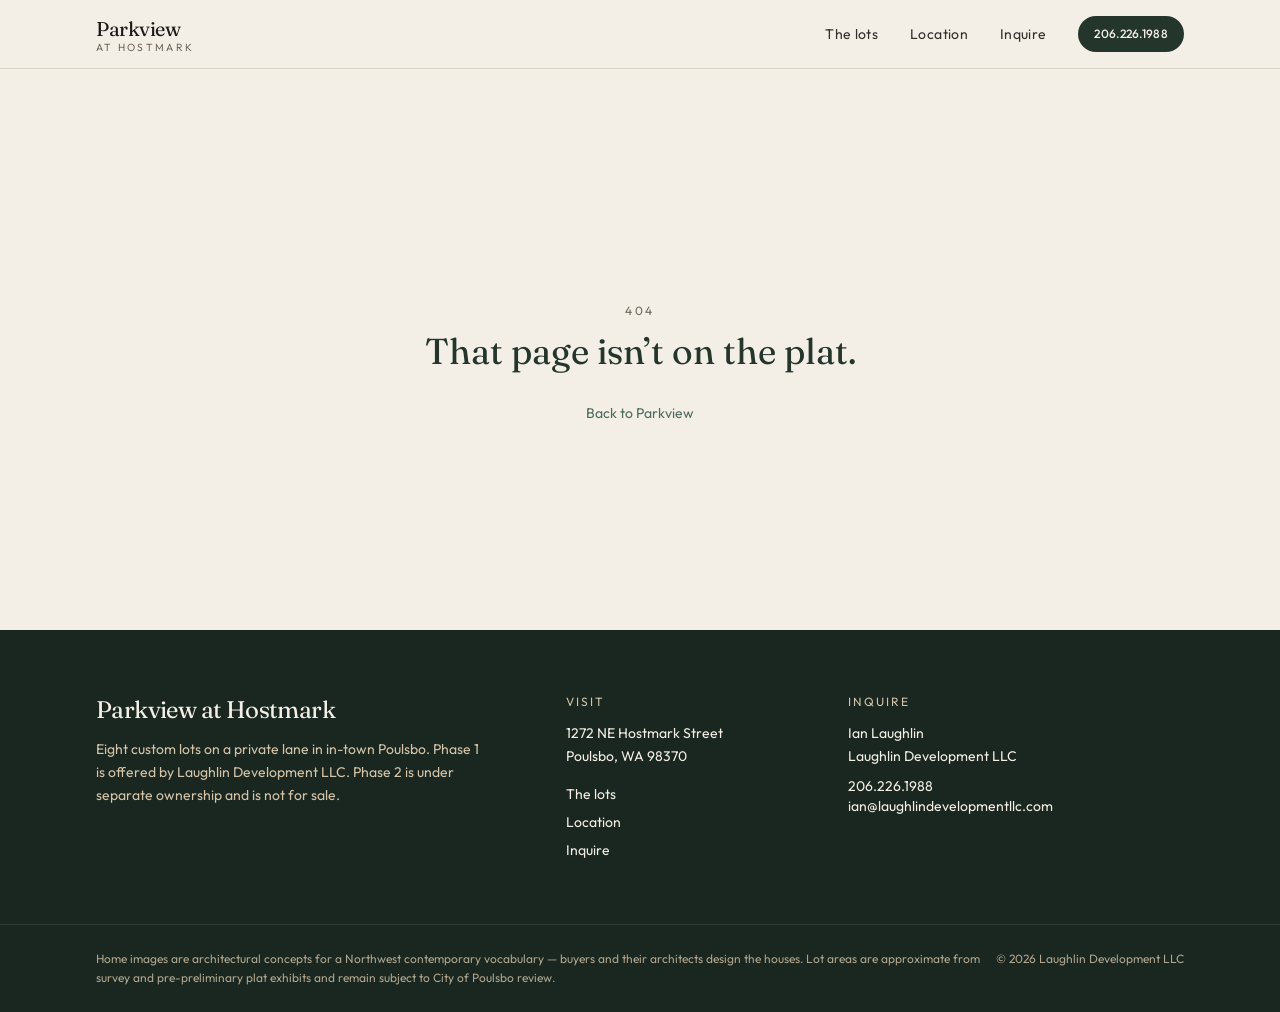
==== inquiry/index.html @ 7f33cf48 "Publish Parkview at Hostmark." ====
<!DOCTYPE html><html lang="en" class="antialiased"><head><meta charSet="utf-8"/><meta name="viewport" content="width=device-width, initial-scale=1"/><link rel="stylesheet" href="/assets/styles-MNeXZUFz.css" data-precedence="default"/><link rel="stylesheet" href="https://fonts.googleapis.com/css2?family=Fraunces:opsz,wght@9..144,400;9..144,500;9..144,600&amp;family=Outfit:wght@300;400;500;600&amp;display=swap" data-precedence="default"/><title>Parkview at Hostmark</title><meta name="description" content="Eight custom lots for Northwest contemporary homes on a private lane in in-town Poulsbo. Phase 1 at Parkview at Hostmark — 1272 NE Hostmark Street."/><meta name="theme-color" content="#24352c"/><meta property="og:title" content="Parkview at Hostmark"/><meta property="og:description" content="Eight custom lots on a private lane in Poulsbo. Phase 1 at 1272 NE Hostmark Street."/><meta property="og:image" content="https://www.parkviewonhostmark.com/og.jpg"/><meta property="og:url" content="https://www.parkviewonhostmark.com"/><meta property="og:type" content="website"/><meta name="twitter:card" content="summary_large_image"/><link rel="modulepreload" href="/assets/index-BZJVPSx9.js"/><link rel="modulepreload" href="/assets/button-CECqRK2l.js"/><link rel="modulepreload" href="/assets/preload-helper-DvvbvB3u.js"/><link rel="modulepreload" href="/assets/inquiry-Dl3z702c.js"/><link rel="icon" type="image/svg+xml" href="/favicon.svg"/><link rel="canonical" href="https://www.parkviewonhostmark.com"/><link rel="preconnect" href="https://fonts.googleapis.com"/><link rel="preconnect" href="https://fonts.gstatic.com" crossorigin="anonymous"/></head><body class="min-h-screen bg-paper font-sans text-ink"><header class="fixed inset-x-0 top-0 z-50 transition-[background-color,border-color,color] duration-300 border-b border-line bg-paper/95 text-ink backdrop-blur-sm"><div class="mx-auto flex h-16 max-w-6xl items-center justify-between px-5 md:h-[4.25rem] md:px-8"><a class="flex flex-col leading-none" href="/"><span class="font-display text-lg tracking-tight md:text-xl">Parkview</span><span class="text-[0.65rem] uppercase tracking-[0.22em] text-muted">at Hostmark</span></a><nav class="hidden items-center gap-8 md:flex"><a class="text-sm tracking-wide transition-opacity hover:opacity-70 opacity-90" href="/lots">The lots</a><a class="text-sm tracking-wide transition-opacity hover:opacity-70 opacity-90" href="/location">Location</a><a class="text-sm tracking-wide transition-opacity hover:opacity-70 opacity-90 active" href="/inquiry" data-status="active" aria-current="page">Inquire</a><a href="tel:+12062261988" data-slot="button" class="inline-flex items-center justify-center gap-2 whitespace-nowrap font-medium transition-[color,background-color,transform,opacity] duration-200 ease-out focus-visible:outline-none focus-visible:ring-2 focus-visible:ring-sage focus-visible:ring-offset-2 focus-visible:ring-offset-paper disabled:pointer-events-none disabled:opacity-50 active:scale-[0.98] bg-forest text-paper hover:bg-forest-deep h-9 text-xs tracking-wide uppercase rounded-full px-4">206.226.1988</a></nav><button type="button" class="inline-flex size-11 items-center justify-center md:hidden" aria-label="Open menu"><svg xmlns="http://www.w3.org/2000/svg" width="24" height="24" viewBox="0 0 24 24" fill="none" stroke="currentColor" stroke-width="2" stroke-linecap="round" stroke-linejoin="round" class="lucide lucide-menu size-5" aria-hidden="true"><path d="M4 12h16"></path><path d="M4 18h16"></path><path d="M4 6h16"></path></svg></button></div></header><!--$--><main class="pt-20"><div class="mx-auto grid max-w-6xl gap-12 px-5 py-16 md:grid-cols-12 md:px-8 md:py-24"><div class="md:col-span-5"><p class="text-xs uppercase tracking-[0.22em] text-muted">Inquire</p><h1 class="mt-3 font-display text-4xl text-forest md:text-5xl">Ask about a lot.</h1><p class="mt-5 text-base leading-relaxed text-ink-soft">Pricing is on request. Offers are considered on the land as-is, with entitlements, or vertical-ready. A due-diligence packet is available under NDA.</p><div class="mt-10 space-y-6 border-t border-line pt-8"><div><p class="text-xs uppercase tracking-[0.16em] text-muted">Contact</p><p class="mt-2 text-lg text-ink">Ian Laughlin</p><p class="text-sm text-ink-soft">Laughlin Development LLC</p></div><div class="flex flex-col gap-1 text-sm"><a class="text-sage underline-offset-4 hover:underline" href="tel:+12062261988">206.226.1988</a><a class="text-sage underline-offset-4 hover:underline" href="mailto:ian@laughlindevelopmentllc.com">ian@laughlindevelopmentllc.com</a></div><p class="text-sm text-muted">1272 NE Hostmark Street<br/>Poulsbo, WA 98370</p></div><div class="mt-8 border-t border-line pt-6"><p class="text-xs uppercase tracking-[0.16em] text-muted">Drawings</p><ul class="mt-3 space-y-2 text-sm"><li><a class="text-sage underline-offset-4 hover:underline" href="/docs/Parkview%20PPlat%20PrePrelim%20-%206.25.2026.pdf">Pre-preliminary plat</a></li><li><a class="text-sage underline-offset-4 hover:underline" href="/docs/Parkview%20Lots.pdf">Lot-area exhibit</a></li></ul></div></div><div class="md:col-span-7"><div class="rounded-xl border border-line bg-paper p-6 md:p-8"><form class="grid gap-5"><div class="grid gap-5 sm:grid-cols-2"><label class="grid gap-2"><label data-slot="label" class="text-xs font-medium uppercase tracking-[0.14em] text-muted">Name</label><input data-slot="input" class="h-11 w-full rounded-md border border-line bg-paper px-3 text-base text-ink shadow-none outline-none transition-colors placeholder:text-muted focus-visible:border-sage focus-visible:ring-2 focus-visible:ring-sage/30 md:text-sm" required="" autoComplete="name" value=""/></label><label class="grid gap-2"><label data-slot="label" class="text-xs font-medium uppercase tracking-[0.14em] text-muted">Email</label><input type="email" data-slot="input" class="h-11 w-full rounded-md border border-line bg-paper px-3 text-base text-ink shadow-none outline-none transition-colors placeholder:text-muted focus-visible:border-sage focus-visible:ring-2 focus-visible:ring-sage/30 md:text-sm" required="" autoComplete="email" value=""/></label></div><div class="grid gap-5 sm:grid-cols-2"><label class="grid gap-2"><label data-slot="label" class="text-xs font-medium uppercase tracking-[0.14em] text-muted">Phone</label><input type="tel" data-slot="input" class="h-11 w-full rounded-md border border-line bg-paper px-3 text-base text-ink shadow-none outline-none transition-colors placeholder:text-muted focus-visible:border-sage focus-visible:ring-2 focus-visible:ring-sage/30 md:text-sm" autoComplete="tel" value=""/></label><label class="grid gap-2"><label data-slot="label" class="text-xs font-medium uppercase tracking-[0.14em] text-muted">Lot</label><select class="h-11 w-full rounded-md border border-line bg-paper px-3 text-sm text-ink outline-none focus-visible:border-sage focus-visible:ring-2 focus-visible:ring-sage/30"><option value="" selected="">Any / the offering</option><option value="1">Lot <!-- -->1<!-- --> · <!-- -->5,000<!-- --> SF lot</option><option value="2">Lot <!-- -->2<!-- --> · <!-- -->5,000<!-- --> SF lot</option><option value="3">Lot <!-- -->3<!-- --> · <!-- -->5,000<!-- --> SF lot</option><option value="4">Lot <!-- -->4<!-- --> · <!-- -->5,000<!-- --> SF lot</option><option value="5">Lot <!-- -->5<!-- --> · <!-- -->7,500<!-- --> SF lot</option><option value="6">Lot <!-- -->6<!-- --> · <!-- -->7,885<!-- --> SF lot</option><option value="7">Lot <!-- -->7<!-- --> · <!-- -->7,170<!-- --> SF lot</option><option value="8">Lot <!-- -->8<!-- --> · <!-- -->12,861<!-- --> SF lot</option></select></label></div><fieldset class="grid gap-2"><label data-slot="label" class="text-xs font-medium uppercase tracking-[0.14em] text-muted">I am a</label><div class="flex flex-wrap gap-2"><label class="inline-flex h-11 cursor-pointer items-center rounded-full border border-line px-4 text-sm has-[:checked]:border-forest has-[:checked]:bg-forest has-[:checked]:text-paper"><input type="radio" class="sr-only" name="role" checked="" value="buyer"/>Lot buyer</label><label class="inline-flex h-11 cursor-pointer items-center rounded-full border border-line px-4 text-sm has-[:checked]:border-forest has-[:checked]:bg-forest has-[:checked]:text-paper"><input type="radio" class="sr-only" name="role" value="builder"/>Custom builder</label><label class="inline-flex h-11 cursor-pointer items-center rounded-full border border-line px-4 text-sm has-[:checked]:border-forest has-[:checked]:bg-forest has-[:checked]:text-paper"><input type="radio" class="sr-only" name="role" value="architect"/>Architect</label><label class="inline-flex h-11 cursor-pointer items-center rounded-full border border-line px-4 text-sm has-[:checked]:border-forest has-[:checked]:bg-forest has-[:checked]:text-paper"><input type="radio" class="sr-only" name="role" value="other"/>Other</label></div></fieldset><label class="grid gap-2"><label data-slot="label" class="text-xs font-medium uppercase tracking-[0.14em] text-muted">Note</label><textarea data-slot="textarea" class="min-h-32 w-full rounded-lg border border-line bg-paper px-3 py-3 text-base text-ink outline-none transition-colors placeholder:text-muted focus-visible:border-sage focus-visible:ring-2 focus-visible:ring-sage/30 md:text-sm" placeholder="Lots of interest, timing, or a request for the due-diligence packet."></textarea></label><div class="flex flex-col gap-3 sm:flex-row sm:items-center"><button data-slot="button" class="inline-flex items-center justify-center gap-2 whitespace-nowrap text-sm font-medium transition-[color,background-color,transform,opacity] duration-200 ease-out focus-visible:outline-none focus-visible:ring-2 focus-visible:ring-sage focus-visible:ring-offset-2 focus-visible:ring-offset-paper disabled:pointer-events-none disabled:opacity-50 active:scale-[0.98] bg-forest text-paper hover:bg-forest-deep h-12 rounded-lg px-7" type="submit">Email <!-- -->Ian Laughlin</button><p class="text-xs text-muted">Opens your mail app. Pricing on request.</p></div></form></div></div></div></main><!--/$--><footer class="bg-forest-deep text-paper"><div class="mx-auto grid max-w-6xl gap-10 px-5 py-16 md:grid-cols-12 md:px-8"><div class="md:col-span-5"><p class="font-display text-2xl tracking-tight">Parkview at Hostmark</p><p class="mt-3 max-w-sm text-sm leading-relaxed text-limestone">Eight custom lots on a private lane in in-town Poulsbo. Phase 1 is offered by <!-- -->Laughlin Development LLC<!-- -->. Phase 2 is under separate ownership and is not for sale.</p></div><div class="md:col-span-3"><p class="text-xs uppercase tracking-[0.16em] text-limestone">Visit</p><p class="mt-3 text-sm leading-relaxed">1272 NE Hostmark Street<br/>Poulsbo, WA 98370</p><div class="mt-4 flex flex-col gap-2 text-sm"><a class="hover:text-limestone" href="/lots">The lots</a><a class="hover:text-limestone" href="/location">Location</a><a class="hover:text-limestone active" href="/inquiry" data-status="active" aria-current="page">Inquire</a></div></div><div class="md:col-span-4"><p class="text-xs uppercase tracking-[0.16em] text-limestone">Inquire</p><p class="mt-3 text-sm leading-relaxed">Ian Laughlin<br/>Laughlin Development LLC</p><a href="tel:+12062261988" class="mt-2 block text-sm hover:text-limestone">206.226.1988</a><a href="mailto:ian@laughlindevelopmentllc.com" class="block text-sm hover:text-limestone">ian@laughlindevelopmentllc.com</a></div></div><div class="border-t border-paper/10"><div class="mx-auto flex max-w-6xl flex-col gap-3 px-5 py-6 text-xs leading-relaxed text-limestone/80 md:flex-row md:items-start md:justify-between md:px-8"><p>Home images are architectural concepts for a Northwest contemporary vocabulary — buyers and their architects design the houses. Lot areas are approximate from survey and pre-preliminary plat exhibits and remain subject to City of Poulsbo review.</p><p class="shrink-0 md:max-w-xs md:text-right">© <!-- -->2026<!-- --> <!-- -->Laughlin Development LLC</p></div></div></footer><script data-tsr-stream-part="">(self.$R=self.$R||{})["tsr"]=[];self.$_TSR={h(){this.hydrated=!0,this.c()},e(){this.streamEnded=!0,this.c()},c(){this.hydrated&&this.streamEnded&&(delete self.$_TSR,delete self.$R.tsr)},p(e){this.initialized?e():this.buffer.push(e)},buffer:[]};$_TSR.router=($R=>$R[0]={manifest:$R[1]={routes:$R[2]={__root__:$R[3]={preloads:$R[4]=["/assets/index-BZJVPSx9.js","/assets/button-CECqRK2l.js","/assets/preload-helper-DvvbvB3u.js"],scripts:$R[5]=[$R[6]={attrs:$R[7]={type:"module",async:!0,src:"/assets/index-BZJVPSx9.js"}}]},"/inquiry":$R[8]={preloads:$R[9]=["/assets/inquiry-Dl3z702c.js"]}}},matches:$R[10]=[$R[11]={i:"__root__ ",u:1789964133272,s:"success",ssr:!0},$R[12]={i:" inquiry inquiry",u:1789964133272,s:"success",ssr:!0}]})($R["tsr"]);$_TSR.e();{let s=document.currentScript,p;while((p=s.previousElementSibling)&&p.hasAttribute('data-tsr-stream-part'))p.remove();s.remove()}</script><script type="module" async="" src="/assets/index-BZJVPSx9.js"></script><script>document.currentScript.remove();/*$tsr-stream-boundary*/</script></body></html>
---- assets/styles-MNeXZUFz.css ----
/*! tailwindcss v4.3.3 | MIT License | https://tailwindcss.com */
@layer properties{@supports (((-webkit-hyphens:none)) and (not (margin-trim:inline))) or ((-moz-orient:inline) and (not (color:rgb(from red r g b)))){*,:before,:after,::backdrop{--tw-rotate-x:initial;--tw-rotate-y:initial;--tw-rotate-z:initial;--tw-skew-x:initial;--tw-skew-y:initial;--tw-space-y-reverse:0;--tw-divide-y-reverse:0;--tw-border-style:solid;--tw-gradient-position:initial;--tw-gradient-from:#0000;--tw-gradient-via:#0000;--tw-gradient-to:#0000;--tw-gradient-stops:initial;--tw-gradient-via-stops:initial;--tw-gradient-from-position:0%;--tw-gradient-via-position:50%;--tw-gradient-to-position:100%;--tw-leading:initial;--tw-font-weight:initial;--tw-tracking:initial;--tw-shadow:0 0 #0000;--tw-shadow-color:initial;--tw-shadow-alpha:100%;--tw-inset-shadow:0 0 #0000;--tw-inset-shadow-color:initial;--tw-inset-shadow-alpha:100%;--tw-ring-color:initial;--tw-ring-shadow:0 0 #0000;--tw-inset-ring-color:initial;--tw-inset-ring-shadow:0 0 #0000;--tw-ring-inset:initial;--tw-ring-offset-width:0px;--tw-ring-offset-color:#fff;--tw-ring-offset-shadow:0 0 #0000;--tw-outline-style:solid;--tw-blur:initial;--tw-brightness:initial;--tw-contrast:initial;--tw-grayscale:initial;--tw-hue-rotate:initial;--tw-invert:initial;--tw-opacity:initial;--tw-saturate:initial;--tw-sepia:initial;--tw-drop-shadow:initial;--tw-drop-shadow-color:initial;--tw-drop-shadow-alpha:100%;--tw-drop-shadow-size:initial;--tw-backdrop-blur:initial;--tw-backdrop-brightness:initial;--tw-backdrop-contrast:initial;--tw-backdrop-grayscale:initial;--tw-backdrop-hue-rotate:initial;--tw-backdrop-invert:initial;--tw-backdrop-opacity:initial;--tw-backdrop-saturate:initial;--tw-backdrop-sepia:initial;--tw-duration:initial;--tw-ease:initial}}}@layer theme{:root,:host{--font-sans:"Outfit", ui-sans-serif, system-ui, sans-serif;--font-mono:ui-monospace, SFMono-Regular, Menlo, Monaco, Consolas, "Liberation Mono", "Courier New", monospace;--spacing:.25rem;--container-xs:20rem;--container-sm:24rem;--container-md:28rem;--container-xl:36rem;--container-2xl:42rem;--container-3xl:48rem;--container-6xl:72rem;--text-xs:.75rem;--text-xs--line-height:calc(1 / .75);--text-sm:.875rem;--text-sm--line-height:calc(1.25 / .875);--text-base:1rem;--text-base--line-height:calc(1.5 / 1);--text-lg:1.125rem;--text-lg--line-height:calc(1.75 / 1.125);--text-xl:1.25rem;--text-xl--line-height:calc(1.75 / 1.25);--text-2xl:1.5rem;--text-2xl--line-height:calc(2 / 1.5);--text-3xl:1.875rem;--text-3xl--line-height:calc(2.25 / 1.875);--text-4xl:2.25rem;--text-4xl--line-height:calc(2.5 / 2.25);--text-5xl:3rem;--text-5xl--line-height:1;--text-6xl:3.75rem;--text-6xl--line-height:1;--text-7xl:4.5rem;--text-7xl--line-height:1;--font-weight-medium:500;--tracking-tight:-.025em;--tracking-wide:.025em;--leading-tight:1.25;--leading-relaxed:1.625;--radius-sm:.375rem;--radius-md:.625rem;--radius-lg:1rem;--radius-xl:1.5rem;--ease-out:cubic-bezier(0, 0, .2, 1);--blur-sm:8px;--default-transition-duration:.15s;--default-transition-timing-function:cubic-bezier(.4, 0, .2, 1);--default-font-family:var(--font-sans);--default-mono-font-family:var(--font-mono);--font-display:"Fraunces", ui-serif, Georgia, "Times New Roman", serif;--color-paper:#f3efe6;--color-paper-2:#eae4d6;--color-ink:#1c1916;--color-ink-soft:#3a3530;--color-muted:#6f675c;--color-forest:#24352c;--color-forest-deep:#1a2620;--color-sage:#4d6b5c;--color-moss:#6b8f74;--color-limestone:#d4c4a8;--color-line:#d9d1c3;--color-phase2:#c8bfb0}}@layer base{*,:after,:before,::backdrop{box-sizing:border-box;border:0 solid;margin:0;padding:0}::file-selector-button{box-sizing:border-box;border:0 solid;margin:0;padding:0}html,:host{-webkit-text-size-adjust:100%;tab-size:4;line-height:1.5;font-family:var(--default-font-family,-apple-system, BlinkMacSystemFont, "Segoe UI", Roboto, "Helvetica Neue", "Noto Sans", Arial, sans-serif, "Apple Color Emoji", "Segoe UI Emoji", "Segoe UI Symbol", "Noto Color Emoji");font-feature-settings:var(--default-font-feature-settings,normal);font-variation-settings:var(--default-font-variation-settings,normal);-webkit-tap-highlight-color:transparent}hr{height:0;color:inherit;border-top-width:1px}abbr:where([title]){-webkit-text-decoration:underline dotted;text-decoration:underline dotted}h1,h2,h3,h4,h5,h6{font-size:inherit;font-weight:inherit}a{color:inherit;-webkit-text-decoration:inherit;-webkit-text-decoration:inherit;-webkit-text-decoration:inherit;-webkit-text-decoration:inherit;text-decoration:inherit}b,strong{font-weight:bolder}code,kbd,samp,pre{font-family:var(--default-mono-font-family,ui-monospace, SFMono-Regular, Menlo, Monaco, Consolas, "Liberation Mono", "Courier New", monospace);font-feature-settings:var(--default-mono-font-feature-settings,normal);font-variation-settings:var(--default-mono-font-variation-settings,normal);font-size:1em}small{font-size:80%}sub,sup{vertical-align:baseline;font-size:75%;line-height:0;position:relative}sub{bottom:-.25em}sup{top:-.5em}table{text-indent:0;border-color:inherit;border-collapse:collapse}:-moz-focusring:where(:not(iframe)){outline:auto}progress{vertical-align:baseline}summary{display:list-item}ol,ul,menu{list-style:none}img,svg,video,canvas,audio,iframe,embed,object{vertical-align:middle;display:block}img,video{max-width:100%;height:auto}button,input,select,optgroup,textarea{font:inherit;font-feature-settings:inherit;font-variation-settings:inherit;letter-spacing:inherit;color:inherit;opacity:1;background-color:#0000;border-radius:0}::file-selector-button{font:inherit;font-feature-settings:inherit;font-variation-settings:inherit;letter-spacing:inherit;color:inherit;opacity:1;background-color:#0000;border-radius:0}:where(select:is([multiple],[size])) optgroup{font-weight:bolder}:where(select:is([multiple],[size])) optgroup option{padding-inline-start:20px}::file-selector-button{margin-inline-end:4px}::placeholder{opacity:1}@supports (not ((-webkit-appearance:-apple-pay-button))) or (contain-intrinsic-size:1px){::placeholder{color:currentColor}@supports (color:color-mix(in lab, red, red)){::placeholder{color:color-mix(in oklab, currentcolor 50%, transparent)}}}textarea{resize:vertical}::-webkit-search-decoration{-webkit-appearance:none}::-webkit-date-and-time-value{min-height:1lh;text-align:inherit}::-webkit-datetime-edit{display:inline-flex}::-webkit-datetime-edit-fields-wrapper{padding:0}::-webkit-datetime-edit{padding-block:0}::-webkit-datetime-edit-year-field{padding-block:0}::-webkit-datetime-edit-month-field{padding-block:0}::-webkit-datetime-edit-day-field{padding-block:0}::-webkit-datetime-edit-hour-field{padding-block:0}::-webkit-datetime-edit-minute-field{padding-block:0}::-webkit-datetime-edit-second-field{padding-block:0}::-webkit-datetime-edit-millisecond-field{padding-block:0}::-webkit-datetime-edit-meridiem-field{padding-block:0}::-webkit-calendar-picker-indicator{line-height:1}:-moz-ui-invalid{box-shadow:none}button,input:where([type=button],[type=reset],[type=submit]){appearance:button}::file-selector-button{appearance:button}::-webkit-inner-spin-button{height:auto}::-webkit-outer-spin-button{height:auto}[hidden]:where(:not([hidden=until-found])){display:none!important}html{-webkit-font-smoothing:antialiased;-moz-osx-font-smoothing:grayscale;background:var(--color-paper);color:var(--color-ink)}body{font-family:var(--font-sans);background:var(--color-paper);color:var(--color-ink)}h1,h2,h3{text-wrap:balance}p{text-wrap:pretty}button:not(:disabled),[role=button]:not(:disabled){cursor:pointer}::selection{background:var(--color-forest);color:var(--color-paper)}}@layer components;@layer utilities{.pointer-events-none{pointer-events:none}.sr-only{clip-path:inset(50%);white-space:nowrap;border-width:0;width:1px;height:1px;margin:-1px;padding:0;position:absolute;overflow:hidden}.absolute{position:absolute}.fixed{position:fixed}.relative{position:relative}.static{position:static}.inset-0{inset:0}.inset-x-0{inset-inline:0}.top-0{top:0}.z-50{z-index:50}.col-span-2{grid-column:span 2/span 2}.mx-auto{margin-inline:auto}.mt-0\.5{margin-top:calc(var(--spacing) * .5)}.mt-1{margin-top:var(--spacing)}.mt-2{margin-top:calc(var(--spacing) * 2)}.mt-3{margin-top:calc(var(--spacing) * 3)}.mt-4{margin-top:calc(var(--spacing) * 4)}.mt-5{margin-top:calc(var(--spacing) * 5)}.mt-6{margin-top:calc(var(--spacing) * 6)}.mt-8{margin-top:calc(var(--spacing) * 8)}.mt-10{margin-top:calc(var(--spacing) * 10)}.block{display:block}.contents{display:contents}.flex{display:flex}.grid{display:grid}.hidden{display:none}.inline-flex{display:inline-flex}.aspect-\[4\/3\]{aspect-ratio:4/3}.aspect-\[16\/9\]{aspect-ratio:16/9}.aspect-\[16\/10\]{aspect-ratio:16/10}.aspect-square{aspect-ratio:1}.size-3{width:calc(var(--spacing) * 3);height:calc(var(--spacing) * 3)}.size-4{width:calc(var(--spacing) * 4);height:calc(var(--spacing) * 4)}.size-5{width:calc(var(--spacing) * 5);height:calc(var(--spacing) * 5)}.size-11{width:calc(var(--spacing) * 11);height:calc(var(--spacing) * 11)}.size-full{width:100%;height:100%}.h-9{height:calc(var(--spacing) * 9)}.h-11{height:calc(var(--spacing) * 11)}.h-12{height:calc(var(--spacing) * 12)}.h-16{height:calc(var(--spacing) * 16)}.h-80{height:calc(var(--spacing) * 80)}.min-h-32{min-height:calc(var(--spacing) * 32)}.min-h-\[58vh\]{min-height:58vh}.min-h-\[70vh\]{min-height:70vh}.min-h-screen{min-height:100vh}.w-full{width:100%}.max-w-2xl{max-width:var(--container-2xl)}.max-w-3xl{max-width:var(--container-3xl)}.max-w-6xl{max-width:var(--container-6xl)}.max-w-md{max-width:var(--container-md)}.max-w-sm{max-width:var(--container-sm)}.max-w-xl{max-width:var(--container-xl)}.shrink-0{flex-shrink:0}.transform{transform:var(--tw-rotate-x,) var(--tw-rotate-y,) var(--tw-rotate-z,) var(--tw-skew-x,) var(--tw-skew-y,)}.cursor-pointer{cursor:pointer}.grid-cols-2{grid-template-columns:repeat(2,minmax(0,1fr))}.flex-col{flex-direction:column}.flex-wrap{flex-wrap:wrap}.items-baseline{align-items:baseline}.items-center{align-items:center}.items-end{align-items:flex-end}.items-start{align-items:flex-start}.justify-between{justify-content:space-between}.justify-center{justify-content:center}.justify-end{justify-content:flex-end}.gap-1{gap:var(--spacing)}.gap-2{gap:calc(var(--spacing) * 2)}.gap-3{gap:calc(var(--spacing) * 3)}.gap-4{gap:calc(var(--spacing) * 4)}.gap-5{gap:calc(var(--spacing) * 5)}.gap-6{gap:calc(var(--spacing) * 6)}.gap-8{gap:calc(var(--spacing) * 8)}.gap-10{gap:calc(var(--spacing) * 10)}.gap-12{gap:calc(var(--spacing) * 12)}.gap-px{gap:1px}:where(.space-y-2>:not(:last-child)){--tw-space-y-reverse:0;margin-block-start:calc(calc(var(--spacing) * 2) * var(--tw-space-y-reverse));margin-block-end:calc(calc(var(--spacing) * 2) * calc(1 - var(--tw-space-y-reverse)))}:where(.space-y-4>:not(:last-child)){--tw-space-y-reverse:0;margin-block-start:calc(calc(var(--spacing) * 4) * var(--tw-space-y-reverse));margin-block-end:calc(calc(var(--spacing) * 4) * calc(1 - var(--tw-space-y-reverse)))}:where(.space-y-6>:not(:last-child)){--tw-space-y-reverse:0;margin-block-start:calc(calc(var(--spacing) * 6) * var(--tw-space-y-reverse));margin-block-end:calc(calc(var(--spacing) * 6) * calc(1 - var(--tw-space-y-reverse)))}:where(.divide-y>:not(:last-child)){--tw-divide-y-reverse:0;border-bottom-style:var(--tw-border-style);border-top-style:var(--tw-border-style);border-top-width:calc(1px * var(--tw-divide-y-reverse));border-bottom-width:calc(1px * calc(1 - var(--tw-divide-y-reverse)))}:where(.divide-line>:not(:last-child)){border-color:var(--color-line)}.overflow-hidden{overflow:hidden}.rounded-full{border-radius:2147483647px}.rounded-lg{border-radius:var(--radius-lg)}.rounded-md{border-radius:var(--radius-md)}.rounded-sm{border-radius:var(--radius-sm)}.rounded-xl{border-radius:var(--radius-xl)}.border{border-style:var(--tw-border-style);border-width:1px}.border-0{border-style:var(--tw-border-style);border-width:0}.border-y{border-block-style:var(--tw-border-style);border-block-width:1px}.border-t{border-top-style:var(--tw-border-style);border-top-width:1px}.border-b{border-bottom-style:var(--tw-border-style);border-bottom-width:1px}.border-line{border-color:var(--color-line)}.border-paper\/10{border-color:#f3efe61a}@supports (color:color-mix(in lab, red, red)){.border-paper\/10{border-color:color-mix(in oklab, var(--color-paper) 10%, transparent)}}.border-paper\/20{border-color:#f3efe633}@supports (color:color-mix(in lab, red, red)){.border-paper\/20{border-color:color-mix(in oklab, var(--color-paper) 20%, transparent)}}.border-paper\/40{border-color:#f3efe666}@supports (color:color-mix(in lab, red, red)){.border-paper\/40{border-color:color-mix(in oklab, var(--color-paper) 40%, transparent)}}.border-transparent{border-color:#0000}.bg-forest{background-color:var(--color-forest)}.bg-forest-deep{background-color:var(--color-forest-deep)}.bg-forest-deep\/25{background-color:#1a262040}@supports (color:color-mix(in lab, red, red)){.bg-forest-deep\/25{background-color:color-mix(in oklab, var(--color-forest-deep) 25%, transparent)}}.bg-forest-deep\/70{background-color:#1a2620b3}@supports (color:color-mix(in lab, red, red)){.bg-forest-deep\/70{background-color:color-mix(in oklab, var(--color-forest-deep) 70%, transparent)}}.bg-moss{background-color:var(--color-moss)}.bg-paper{background-color:var(--color-paper)}.bg-paper-2{background-color:var(--color-paper-2)}.bg-paper\/95{background-color:#f3efe6f2}@supports (color:color-mix(in lab, red, red)){.bg-paper\/95{background-color:color-mix(in oklab, var(--color-paper) 95%, transparent)}}.bg-phase2{background-color:var(--color-phase2)}.bg-transparent{background-color:#0000}.bg-gradient-to-t{--tw-gradient-position:to top in oklab;background-image:linear-gradient(var(--tw-gradient-stops))}.from-forest-deep{--tw-gradient-from:var(--color-forest-deep);--tw-gradient-stops:var(--tw-gradient-via-stops,var(--tw-gradient-position), var(--tw-gradient-from) var(--tw-gradient-from-position), var(--tw-gradient-to) var(--tw-gradient-to-position))}.via-forest-deep\/40{--tw-gradient-via:#1a262066}@supports (color:color-mix(in lab, red, red)){.via-forest-deep\/40{--tw-gradient-via:color-mix(in oklab, var(--color-forest-deep) 40%, transparent)}}.via-forest-deep\/40{--tw-gradient-via-stops:var(--tw-gradient-position), var(--tw-gradient-from) var(--tw-gradient-from-position), var(--tw-gradient-via) var(--tw-gradient-via-position), var(--tw-gradient-to) var(--tw-gradient-to-position);--tw-gradient-stops:var(--tw-gradient-via-stops)}.via-forest-deep\/50{--tw-gradient-via:#1a262080}@supports (color:color-mix(in lab, red, red)){.via-forest-deep\/50{--tw-gradient-via:color-mix(in oklab, var(--color-forest-deep) 50%, transparent)}}.via-forest-deep\/50{--tw-gradient-via-stops:var(--tw-gradient-position), var(--tw-gradient-from) var(--tw-gradient-from-position), var(--tw-gradient-via) var(--tw-gradient-via-position), var(--tw-gradient-to) var(--tw-gradient-to-position);--tw-gradient-stops:var(--tw-gradient-via-stops)}.to-forest-deep\/35{--tw-gradient-to:#1a262059}@supports (color:color-mix(in lab, red, red)){.to-forest-deep\/35{--tw-gradient-to:color-mix(in oklab, var(--color-forest-deep) 35%, transparent)}}.to-forest-deep\/35{--tw-gradient-stops:var(--tw-gradient-via-stops,var(--tw-gradient-position), var(--tw-gradient-from) var(--tw-gradient-from-position), var(--tw-gradient-to) var(--tw-gradient-to-position))}.to-transparent{--tw-gradient-to:transparent;--tw-gradient-stops:var(--tw-gradient-via-stops,var(--tw-gradient-position), var(--tw-gradient-from) var(--tw-gradient-from-position), var(--tw-gradient-to) var(--tw-gradient-to-position))}.object-cover{object-fit:cover}.p-6{padding:calc(var(--spacing) * 6)}.px-3{padding-inline:calc(var(--spacing) * 3)}.px-4{padding-inline:calc(var(--spacing) * 4)}.px-5{padding-inline:calc(var(--spacing) * 5)}.px-6{padding-inline:calc(var(--spacing) * 6)}.px-7{padding-inline:calc(var(--spacing) * 7)}.py-1{padding-block:var(--spacing)}.py-3{padding-block:calc(var(--spacing) * 3)}.py-4{padding-block:calc(var(--spacing) * 4)}.py-6{padding-block:calc(var(--spacing) * 6)}.py-8{padding-block:calc(var(--spacing) * 8)}.py-10{padding-block:calc(var(--spacing) * 10)}.py-12{padding-block:calc(var(--spacing) * 12)}.py-16{padding-block:calc(var(--spacing) * 16)}.py-20{padding-block:calc(var(--spacing) * 20)}.py-24{padding-block:calc(var(--spacing) * 24)}.pt-6{padding-top:calc(var(--spacing) * 6)}.pt-8{padding-top:calc(var(--spacing) * 8)}.pt-16{padding-top:calc(var(--spacing) * 16)}.pt-20{padding-top:calc(var(--spacing) * 20)}.pt-24{padding-top:calc(var(--spacing) * 24)}.pt-28{padding-top:calc(var(--spacing) * 28)}.pb-8{padding-bottom:calc(var(--spacing) * 8)}.pb-10{padding-bottom:calc(var(--spacing) * 10)}.pb-12{padding-bottom:calc(var(--spacing) * 12)}.pb-16{padding-bottom:calc(var(--spacing) * 16)}.pb-24{padding-bottom:calc(var(--spacing) * 24)}.text-center{text-align:center}.text-left{text-align:left}.font-display{font-family:var(--font-display)}.font-sans{font-family:var(--font-sans)}.text-2xl{font-size:var(--text-2xl);line-height:var(--tw-leading,var(--text-2xl--line-height))}.text-3xl{font-size:var(--text-3xl);line-height:var(--tw-leading,var(--text-3xl--line-height))}.text-4xl{font-size:var(--text-4xl);line-height:var(--tw-leading,var(--text-4xl--line-height))}.text-5xl{font-size:var(--text-5xl);line-height:var(--tw-leading,var(--text-5xl--line-height))}.text-base{font-size:var(--text-base);line-height:var(--tw-leading,var(--text-base--line-height))}.text-lg{font-size:var(--text-lg);line-height:var(--tw-leading,var(--text-lg--line-height))}.text-sm{font-size:var(--text-sm);line-height:var(--tw-leading,var(--text-sm--line-height))}.text-xl{font-size:var(--text-xl);line-height:var(--tw-leading,var(--text-xl--line-height))}.text-xs{font-size:var(--text-xs);line-height:var(--tw-leading,var(--text-xs--line-height))}.text-\[0\.65rem\]{font-size:.65rem}.leading-\[1\.05\]{--tw-leading:1.05;line-height:1.05}.leading-none{--tw-leading:1;line-height:1}.leading-relaxed{--tw-leading:var(--leading-relaxed);line-height:var(--leading-relaxed)}.leading-tight{--tw-leading:var(--leading-tight);line-height:var(--leading-tight)}.font-medium{--tw-font-weight:var(--font-weight-medium);font-weight:var(--font-weight-medium)}.tracking-\[0\.2em\]{--tw-tracking:.2em;letter-spacing:.2em}.tracking-\[0\.14em\]{--tw-tracking:.14em;letter-spacing:.14em}.tracking-\[0\.16em\]{--tw-tracking:.16em;letter-spacing:.16em}.tracking-\[0\.18em\]{--tw-tracking:.18em;letter-spacing:.18em}.tracking-\[0\.22em\]{--tw-tracking:.22em;letter-spacing:.22em}.tracking-\[0\.28em\]{--tw-tracking:.28em;letter-spacing:.28em}.tracking-tight{--tw-tracking:var(--tracking-tight);letter-spacing:var(--tracking-tight)}.tracking-wide{--tw-tracking:var(--tracking-wide);letter-spacing:var(--tracking-wide)}.whitespace-nowrap{white-space:nowrap}.text-forest{color:var(--color-forest)}.text-ink{color:var(--color-ink)}.text-ink-soft{color:var(--color-ink-soft)}.text-limestone{color:var(--color-limestone)}.text-limestone\/80{color:#d4c4a8cc}@supports (color:color-mix(in lab, red, red)){.text-limestone\/80{color:color-mix(in oklab, var(--color-limestone) 80%, transparent)}}.text-muted{color:var(--color-muted)}.text-paper{color:var(--color-paper)}.text-paper\/70{color:#f3efe6b3}@supports (color:color-mix(in lab, red, red)){.text-paper\/70{color:color-mix(in oklab, var(--color-paper) 70%, transparent)}}.text-paper\/80{color:#f3efe6cc}@supports (color:color-mix(in lab, red, red)){.text-paper\/80{color:color-mix(in oklab, var(--color-paper) 80%, transparent)}}.text-paper\/85{color:#f3efe6d9}@supports (color:color-mix(in lab, red, red)){.text-paper\/85{color:color-mix(in oklab, var(--color-paper) 85%, transparent)}}.text-sage{color:var(--color-sage)}.uppercase{text-transform:uppercase}.underline-offset-4{text-underline-offset:4px}.antialiased{-webkit-font-smoothing:antialiased;-moz-osx-font-smoothing:grayscale}.opacity-40{opacity:.4}.opacity-90{opacity:.9}.opacity-100{opacity:1}.shadow-none{--tw-shadow:0 0 #0000;box-shadow:var(--tw-inset-shadow), var(--tw-inset-ring-shadow), var(--tw-ring-offset-shadow), var(--tw-ring-shadow), var(--tw-shadow)}.ring-1{--tw-ring-shadow:var(--tw-ring-inset,) 0 0 0 calc(1px + var(--tw-ring-offset-width)) var(--tw-ring-color,currentcolor);box-shadow:var(--tw-inset-shadow), var(--tw-inset-ring-shadow), var(--tw-ring-offset-shadow), var(--tw-ring-shadow), var(--tw-shadow)}.ring-paper\/30{--tw-ring-color:#f3efe64d}@supports (color:color-mix(in lab, red, red)){.ring-paper\/30{--tw-ring-color:color-mix(in oklab, var(--color-paper) 30%, transparent)}}.outline{outline-style:var(--tw-outline-style);outline-width:1px}.invert{--tw-invert:invert(100%);filter:var(--tw-blur,) var(--tw-brightness,) var(--tw-contrast,) var(--tw-grayscale,) var(--tw-hue-rotate,) var(--tw-invert,) var(--tw-saturate,) var(--tw-sepia,) var(--tw-drop-shadow,)}.backdrop-blur-\[2px\]{--tw-backdrop-blur:blur(2px);-webkit-backdrop-filter:var(--tw-backdrop-blur,) var(--tw-backdrop-brightness,) var(--tw-backdrop-contrast,) var(--tw-backdrop-grayscale,) var(--tw-backdrop-hue-rotate,) var(--tw-backdrop-invert,) var(--tw-backdrop-opacity,) var(--tw-backdrop-saturate,) var(--tw-backdrop-sepia,);backdrop-filter:var(--tw-backdrop-blur,) var(--tw-backdrop-brightness,) var(--tw-backdrop-contrast,) var(--tw-backdrop-grayscale,) var(--tw-backdrop-hue-rotate,) var(--tw-backdrop-invert,) var(--tw-backdrop-opacity,) var(--tw-backdrop-saturate,) var(--tw-backdrop-sepia,)}.backdrop-blur-sm{--tw-backdrop-blur:blur(var(--blur-sm));-webkit-backdrop-filter:var(--tw-backdrop-blur,) var(--tw-backdrop-brightness,) var(--tw-backdrop-contrast,) var(--tw-backdrop-grayscale,) var(--tw-backdrop-hue-rotate,) var(--tw-backdrop-invert,) var(--tw-backdrop-opacity,) var(--tw-backdrop-saturate,) var(--tw-backdrop-sepia,);backdrop-filter:var(--tw-backdrop-blur,) var(--tw-backdrop-brightness,) var(--tw-backdrop-contrast,) var(--tw-backdrop-grayscale,) var(--tw-backdrop-hue-rotate,) var(--tw-backdrop-invert,) var(--tw-backdrop-opacity,) var(--tw-backdrop-saturate,) var(--tw-backdrop-sepia,)}.transition-\[background-color\,border-color\,color\]{transition-property:background-color,border-color,color;transition-timing-function:var(--tw-ease,var(--default-transition-timing-function));transition-duration:var(--tw-duration,var(--default-transition-duration))}.transition-\[color\,background-color\,transform\,opacity\]{transition-property:color,background-color,transform,opacity;transition-timing-function:var(--tw-ease,var(--default-transition-timing-function));transition-duration:var(--tw-duration,var(--default-transition-duration))}.transition-colors{transition-property:color,background-color,border-color,outline-color,text-decoration-color,fill,stroke,--tw-gradient-from,--tw-gradient-via,--tw-gradient-to;transition-timing-function:var(--tw-ease,var(--default-transition-timing-function));transition-duration:var(--tw-duration,var(--default-transition-duration))}.transition-opacity{transition-property:opacity;transition-timing-function:var(--tw-ease,var(--default-transition-timing-function));transition-duration:var(--tw-duration,var(--default-transition-duration))}.transition-transform{transition-property:transform,translate,scale,rotate;transition-timing-function:var(--tw-ease,var(--default-transition-timing-function));transition-duration:var(--tw-duration,var(--default-transition-duration))}.duration-200{--tw-duration:.2s;transition-duration:.2s}.duration-300{--tw-duration:.3s;transition-duration:.3s}.duration-500{--tw-duration:.5s;transition-duration:.5s}.ease-out{--tw-ease:var(--ease-out);transition-timing-function:var(--ease-out)}.outline-none{--tw-outline-style:none;outline-style:none}@media (hover:hover){.group-hover\:scale-\[1\.03\]:is(:where(.group):hover *){scale:1.03}}.placeholder\:text-muted::placeholder{color:var(--color-muted)}@media (hover:hover){.hover\:border-muted:hover{border-color:var(--color-muted)}.hover\:bg-forest-deep:hover{background-color:var(--color-forest-deep)}.hover\:bg-paper-2:hover{background-color:var(--color-paper-2)}.hover\:bg-paper\/10:hover{background-color:#f3efe61a}@supports (color:color-mix(in lab, red, red)){.hover\:bg-paper\/10:hover{background-color:color-mix(in oklab, var(--color-paper) 10%, transparent)}}.hover\:text-limestone:hover{color:var(--color-limestone)}.hover\:text-paper:hover{color:var(--color-paper)}.hover\:underline:hover{text-decoration-line:underline}.hover\:opacity-70:hover{opacity:.7}}.focus-visible\:border-sage:focus-visible{border-color:var(--color-sage)}.focus-visible\:ring-2:focus-visible{--tw-ring-shadow:var(--tw-ring-inset,) 0 0 0 calc(2px + var(--tw-ring-offset-width)) var(--tw-ring-color,currentcolor);box-shadow:var(--tw-inset-shadow), var(--tw-inset-ring-shadow), var(--tw-ring-offset-shadow), var(--tw-ring-shadow), var(--tw-shadow)}.focus-visible\:ring-sage:focus-visible{--tw-ring-color:var(--color-sage)}.focus-visible\:ring-sage\/30:focus-visible{--tw-ring-color:#4d6b5c4d}@supports (color:color-mix(in lab, red, red)){.focus-visible\:ring-sage\/30:focus-visible{--tw-ring-color:color-mix(in oklab, var(--color-sage) 30%, transparent)}}.focus-visible\:ring-offset-2:focus-visible{--tw-ring-offset-width:2px;--tw-ring-offset-shadow:var(--tw-ring-inset,) 0 0 0 var(--tw-ring-offset-width) var(--tw-ring-offset-color)}.focus-visible\:ring-offset-paper:focus-visible{--tw-ring-offset-color:var(--color-paper)}.focus-visible\:outline-none:focus-visible{--tw-outline-style:none;outline-style:none}.active\:scale-\[0\.98\]:active{scale:.98}.disabled\:pointer-events-none:disabled{pointer-events:none}.disabled\:opacity-50:disabled{opacity:.5}.has-\[\:checked\]\:border-forest:has(:checked){border-color:var(--color-forest)}.has-\[\:checked\]\:bg-forest:has(:checked){background-color:var(--color-forest)}.has-\[\:checked\]\:text-paper:has(:checked){color:var(--color-paper)}@media (width>=40rem){.sm\:inline{display:inline}.sm\:inline-flex{display:inline-flex}.sm\:table-cell{display:table-cell}.sm\:grid-cols-2{grid-template-columns:repeat(2,minmax(0,1fr))}.sm\:grid-cols-3{grid-template-columns:repeat(3,minmax(0,1fr))}.sm\:flex-row{flex-direction:row}.sm\:items-center{align-items:center}}@media (width>=48rem){.md\:sticky{position:sticky}.md\:top-24{top:calc(var(--spacing) * 24)}.md\:col-span-2{grid-column:span 2/span 2}.md\:col-span-3{grid-column:span 3/span 3}.md\:col-span-4{grid-column:span 4/span 4}.md\:col-span-5{grid-column:span 5/span 5}.md\:col-span-6{grid-column:span 6/span 6}.md\:col-span-7{grid-column:span 7/span 7}.md\:col-span-8{grid-column:span 8/span 8}.md\:flex{display:flex}.md\:hidden{display:none}.md\:aspect-\[16\/9\]{aspect-ratio:16/9}.md\:h-\[4\.25rem\]{height:4.25rem}.md\:h-\[28rem\]{height:28rem}.md\:max-w-xs{max-width:var(--container-xs)}.md\:grid-cols-2{grid-template-columns:repeat(2,minmax(0,1fr))}.md\:grid-cols-3{grid-template-columns:repeat(3,minmax(0,1fr))}.md\:grid-cols-4{grid-template-columns:repeat(4,minmax(0,1fr))}.md\:grid-cols-12{grid-template-columns:repeat(12,minmax(0,1fr))}.md\:flex-row{flex-direction:row}.md\:items-center{align-items:center}.md\:items-start{align-items:flex-start}.md\:justify-between{justify-content:space-between}.md\:p-8{padding:calc(var(--spacing) * 8)}.md\:px-8{padding-inline:calc(var(--spacing) * 8)}.md\:py-16{padding-block:calc(var(--spacing) * 16)}.md\:py-24{padding-block:calc(var(--spacing) * 24)}.md\:py-28{padding-block:calc(var(--spacing) * 28)}.md\:py-32{padding-block:calc(var(--spacing) * 32)}.md\:pb-24{padding-bottom:calc(var(--spacing) * 24)}.md\:text-right{text-align:right}.md\:text-4xl{font-size:var(--text-4xl);line-height:var(--tw-leading,var(--text-4xl--line-height))}.md\:text-5xl{font-size:var(--text-5xl);line-height:var(--tw-leading,var(--text-5xl--line-height))}.md\:text-6xl{font-size:var(--text-6xl);line-height:var(--tw-leading,var(--text-6xl--line-height))}.md\:text-7xl{font-size:var(--text-7xl);line-height:var(--tw-leading,var(--text-7xl--line-height))}.md\:text-lg{font-size:var(--text-lg);line-height:var(--tw-leading,var(--text-lg--line-height))}.md\:text-sm{font-size:var(--text-sm);line-height:var(--tw-leading,var(--text-sm--line-height))}.md\:text-xl{font-size:var(--text-xl);line-height:var(--tw-leading,var(--text-xl--line-height))}}@media (width>=64rem){.lg\:grid-cols-4{grid-template-columns:repeat(4,minmax(0,1fr))}}}@media (prefers-reduced-motion:reduce){*,:before,:after{transition-duration:.01ms!important;animation-duration:.01ms!important;animation-iteration-count:1!important}}@property --tw-rotate-x{syntax:"*";inherits:false}@property --tw-rotate-y{syntax:"*";inherits:false}@property --tw-rotate-z{syntax:"*";inherits:false}@property --tw-skew-x{syntax:"*";inherits:false}@property --tw-skew-y{syntax:"*";inherits:false}@property --tw-space-y-reverse{syntax:"*";inherits:false;initial-value:0}@property --tw-divide-y-reverse{syntax:"*";inherits:false;initial-value:0}@property --tw-border-style{syntax:"*";inherits:false;initial-value:solid}@property --tw-gradient-position{syntax:"*";inherits:false}@property --tw-gradient-from{syntax:"<color>";inherits:false;initial-value:#0000}@property --tw-gradient-via{syntax:"<color>";inherits:false;initial-value:#0000}@property --tw-gradient-to{syntax:"<color>";inherits:false;initial-value:#0000}@property --tw-gradient-stops{syntax:"*";inherits:false}@property --tw-gradient-via-stops{syntax:"*";inherits:false}@property --tw-gradient-from-position{syntax:"<length-percentage>";inherits:false;initial-value:0%}@property --tw-gradient-via-position{syntax:"<length-percentage>";inherits:false;initial-value:50%}@property --tw-gradient-to-position{syntax:"<length-percentage>";inherits:false;initial-value:100%}@property --tw-leading{syntax:"*";inherits:false}@property --tw-font-weight{syntax:"*";inherits:false}@property --tw-tracking{syntax:"*";inherits:false}@property --tw-shadow{syntax:"*";inherits:false;initial-value:0 0 #0000}@property --tw-shadow-color{syntax:"*";inherits:false}@property --tw-shadow-alpha{syntax:"<percentage>";inherits:false;initial-value:100%}@property --tw-inset-shadow{syntax:"*";inherits:false;initial-value:0 0 #0000}@property --tw-inset-shadow-color{syntax:"*";inherits:false}@property --tw-inset-shadow-alpha{syntax:"<percentage>";inherits:false;initial-value:100%}@property --tw-ring-color{syntax:"*";inherits:false}@property --tw-ring-shadow{syntax:"*";inherits:false;initial-value:0 0 #0000}@property --tw-inset-ring-color{syntax:"*";inherits:false}@property --tw-inset-ring-shadow{syntax:"*";inherits:false;initial-value:0 0 #0000}@property --tw-ring-inset{syntax:"*";inherits:false}@property --tw-ring-offset-width{syntax:"<length>";inherits:false;initial-value:0}@property --tw-ring-offset-color{syntax:"*";inherits:false;initial-value:#fff}@property --tw-ring-offset-shadow{syntax:"*";inherits:false;initial-value:0 0 #0000}@property --tw-outline-style{syntax:"*";inherits:false;initial-value:solid}@property --tw-blur{syntax:"*";inherits:false}@property --tw-brightness{syntax:"*";inherits:false}@property --tw-contrast{syntax:"*";inherits:false}@property --tw-grayscale{syntax:"*";inherits:false}@property --tw-hue-rotate{syntax:"*";inherits:false}@property --tw-invert{syntax:"*";inherits:false}@property --tw-opacity{syntax:"*";inherits:false}@property --tw-saturate{syntax:"*";inherits:false}@property --tw-sepia{syntax:"*";inherits:false}@property --tw-drop-shadow{syntax:"*";inherits:false}@property --tw-drop-shadow-color{syntax:"*";inherits:false}@property --tw-drop-shadow-alpha{syntax:"<percentage>";inherits:false;initial-value:100%}@property --tw-drop-shadow-size{syntax:"*";inherits:false}@property --tw-backdrop-blur{syntax:"*";inherits:false}@property --tw-backdrop-brightness{syntax:"*";inherits:false}@property --tw-backdrop-contrast{syntax:"*";inherits:false}@property --tw-backdrop-grayscale{syntax:"*";inherits:false}@property --tw-backdrop-hue-rotate{syntax:"*";inherits:false}@property --tw-backdrop-invert{syntax:"*";inherits:false}@property --tw-backdrop-opacity{syntax:"*";inherits:false}@property --tw-backdrop-saturate{syntax:"*";inherits:false}@property --tw-backdrop-sepia{syntax:"*";inherits:false}@property --tw-duration{syntax:"*";inherits:false}@property --tw-ease{syntax:"*";inherits:false}
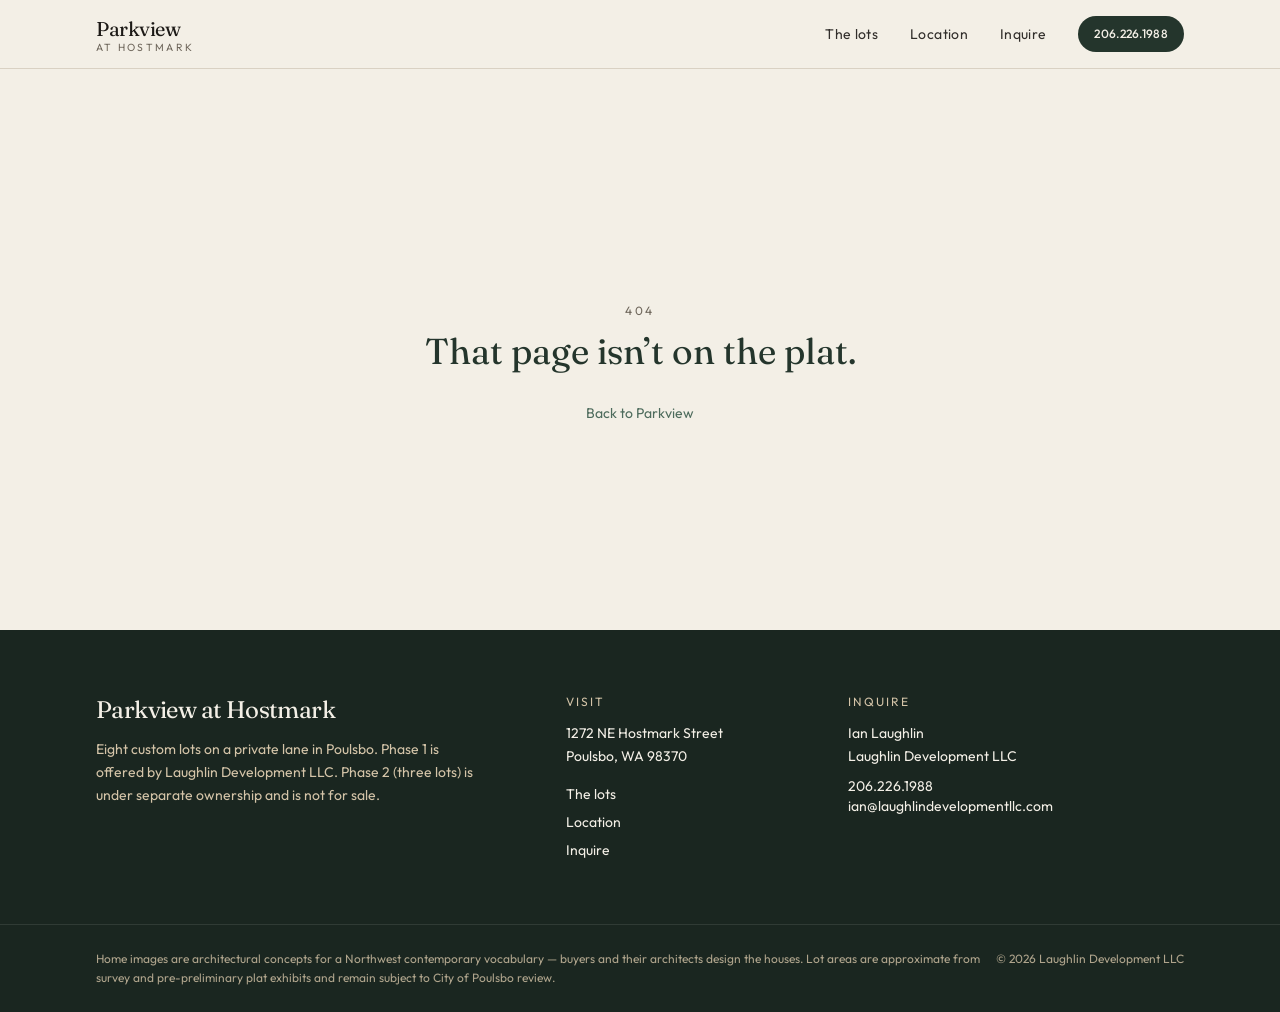
==== commit f758cf77: "Phase 2 = three lots under separate ownership; zoning stat replaces whole-site acreage; fix 'in in-t" ====
--- a/inquiry/index.html
+++ b/inquiry/index.html
@@ -1 +1 @@
-<!DOCTYPE html><html lang="en" class="antialiased"><head><meta charSet="utf-8"/><meta name="viewport" content="width=device-width, initial-scale=1"/><link rel="stylesheet" href="/assets/styles-MNeXZUFz.css" data-precedence="default"/><link rel="stylesheet" href="https://fonts.googleapis.com/css2?family=Fraunces:opsz,wght@9..144,400;9..144,500;9..144,600&amp;family=Outfit:wght@300;400;500;600&amp;display=swap" data-precedence="default"/><title>Parkview at Hostmark</title><meta name="description" content="Eight custom lots for Northwest contemporary homes on a private lane in in-town Poulsbo. Phase 1 at Parkview at Hostmark — 1272 NE Hostmark Street."/><meta name="theme-color" content="#24352c"/><meta property="og:title" content="Parkview at Hostmark"/><meta property="og:description" content="Eight custom lots on a private lane in Poulsbo. Phase 1 at 1272 NE Hostmark Street."/><meta property="og:image" content="https://www.parkviewonhostmark.com/og.jpg"/><meta property="og:url" content="https://www.parkviewonhostmark.com"/><meta property="og:type" content="website"/><meta name="twitter:card" content="summary_large_image"/><link rel="modulepreload" href="/assets/index-BZJVPSx9.js"/><link rel="modulepreload" href="/assets/button-CECqRK2l.js"/><link rel="modulepreload" href="/assets/preload-helper-DvvbvB3u.js"/><link rel="modulepreload" href="/assets/inquiry-Dl3z702c.js"/><link rel="icon" type="image/svg+xml" href="/favicon.svg"/><link rel="canonical" href="https://www.parkviewonhostmark.com"/><link rel="preconnect" href="https://fonts.googleapis.com"/><link rel="preconnect" href="https://fonts.gstatic.com" crossorigin="anonymous"/></head><body class="min-h-screen bg-paper font-sans text-ink"><header class="fixed inset-x-0 top-0 z-50 transition-[background-color,border-color,color] duration-300 border-b border-line bg-paper/95 text-ink backdrop-blur-sm"><div class="mx-auto flex h-16 max-w-6xl items-center justify-between px-5 md:h-[4.25rem] md:px-8"><a class="flex flex-col leading-none" href="/"><span class="font-display text-lg tracking-tight md:text-xl">Parkview</span><span class="text-[0.65rem] uppercase tracking-[0.22em] text-muted">at Hostmark</span></a><nav class="hidden items-center gap-8 md:flex"><a class="text-sm tracking-wide transition-opacity hover:opacity-70 opacity-90" href="/lots">The lots</a><a class="text-sm tracking-wide transition-opacity hover:opacity-70 opacity-90" href="/location">Location</a><a class="text-sm tracking-wide transition-opacity hover:opacity-70 opacity-90 active" href="/inquiry" data-status="active" aria-current="page">Inquire</a><a href="tel:+12062261988" data-slot="button" class="inline-flex items-center justify-center gap-2 whitespace-nowrap font-medium transition-[color,background-color,transform,opacity] duration-200 ease-out focus-visible:outline-none focus-visible:ring-2 focus-visible:ring-sage focus-visible:ring-offset-2 focus-visible:ring-offset-paper disabled:pointer-events-none disabled:opacity-50 active:scale-[0.98] bg-forest text-paper hover:bg-forest-deep h-9 text-xs tracking-wide uppercase rounded-full px-4">206.226.1988</a></nav><button type="button" class="inline-flex size-11 items-center justify-center md:hidden" aria-label="Open menu"><svg xmlns="http://www.w3.org/2000/svg" width="24" height="24" viewBox="0 0 24 24" fill="none" stroke="currentColor" stroke-width="2" stroke-linecap="round" stroke-linejoin="round" class="lucide lucide-menu size-5" aria-hidden="true"><path d="M4 12h16"></path><path d="M4 18h16"></path><path d="M4 6h16"></path></svg></button></div></header><!--$--><main class="pt-20"><div class="mx-auto grid max-w-6xl gap-12 px-5 py-16 md:grid-cols-12 md:px-8 md:py-24"><div class="md:col-span-5"><p class="text-xs uppercase tracking-[0.22em] text-muted">Inquire</p><h1 class="mt-3 font-display text-4xl text-forest md:text-5xl">Ask about a lot.</h1><p class="mt-5 text-base leading-relaxed text-ink-soft">Pricing is on request. Offers are considered on the land as-is, with entitlements, or vertical-ready. A due-diligence packet is available under NDA.</p><div class="mt-10 space-y-6 border-t border-line pt-8"><div><p class="text-xs uppercase tracking-[0.16em] text-muted">Contact</p><p class="mt-2 text-lg text-ink">Ian Laughlin</p><p class="text-sm text-ink-soft">Laughlin Development LLC</p></div><div class="flex flex-col gap-1 text-sm"><a class="text-sage underline-offset-4 hover:underline" href="tel:+12062261988">206.226.1988</a><a class="text-sage underline-offset-4 hover:underline" href="mailto:ian@laughlindevelopmentllc.com">ian@laughlindevelopmentllc.com</a></div><p class="text-sm text-muted">1272 NE Hostmark Street<br/>Poulsbo, WA 98370</p></div><div class="mt-8 border-t border-line pt-6"><p class="text-xs uppercase tracking-[0.16em] text-muted">Drawings</p><ul class="mt-3 space-y-2 text-sm"><li><a class="text-sage underline-offset-4 hover:underline" href="/docs/Parkview%20PPlat%20PrePrelim%20-%206.25.2026.pdf">Pre-preliminary plat</a></li><li><a class="text-sage underline-offset-4 hover:underline" href="/docs/Parkview%20Lots.pdf">Lot-area exhibit</a></li></ul></div></div><div class="md:col-span-7"><div class="rounded-xl border border-line bg-paper p-6 md:p-8"><form class="grid gap-5"><div class="grid gap-5 sm:grid-cols-2"><label class="grid gap-2"><label data-slot="label" class="text-xs font-medium uppercase tracking-[0.14em] text-muted">Name</label><input data-slot="input" class="h-11 w-full rounded-md border border-line bg-paper px-3 text-base text-ink shadow-none outline-none transition-colors placeholder:text-muted focus-visible:border-sage focus-visible:ring-2 focus-visible:ring-sage/30 md:text-sm" required="" autoComplete="name" value=""/></label><label class="grid gap-2"><label data-slot="label" class="text-xs font-medium uppercase tracking-[0.14em] text-muted">Email</label><input type="email" data-slot="input" class="h-11 w-full rounded-md border border-line bg-paper px-3 text-base text-ink shadow-none outline-none transition-colors placeholder:text-muted focus-visible:border-sage focus-visible:ring-2 focus-visible:ring-sage/30 md:text-sm" required="" autoComplete="email" value=""/></label></div><div class="grid gap-5 sm:grid-cols-2"><label class="grid gap-2"><label data-slot="label" class="text-xs font-medium uppercase tracking-[0.14em] text-muted">Phone</label><input type="tel" data-slot="input" class="h-11 w-full rounded-md border border-line bg-paper px-3 text-base text-ink shadow-none outline-none transition-colors placeholder:text-muted focus-visible:border-sage focus-visible:ring-2 focus-visible:ring-sage/30 md:text-sm" autoComplete="tel" value=""/></label><label class="grid gap-2"><label data-slot="label" class="text-xs font-medium uppercase tracking-[0.14em] text-muted">Lot</label><select class="h-11 w-full rounded-md border border-line bg-paper px-3 text-sm text-ink outline-none focus-visible:border-sage focus-visible:ring-2 focus-visible:ring-sage/30"><option value="" selected="">Any / the offering</option><option value="1">Lot <!-- -->1<!-- --> · <!-- -->5,000<!-- --> SF lot</option><option value="2">Lot <!-- -->2<!-- --> · <!-- -->5,000<!-- --> SF lot</option><option value="3">Lot <!-- -->3<!-- --> · <!-- -->5,000<!-- --> SF lot</option><option value="4">Lot <!-- -->4<!-- --> · <!-- -->5,000<!-- --> SF lot</option><option value="5">Lot <!-- -->5<!-- --> · <!-- -->7,500<!-- --> SF lot</option><option value="6">Lot <!-- -->6<!-- --> · <!-- -->7,885<!-- --> SF lot</option><option value="7">Lot <!-- -->7<!-- --> · <!-- -->7,170<!-- --> SF lot</option><option value="8">Lot <!-- -->8<!-- --> · <!-- -->12,861<!-- --> SF lot</option></select></label></div><fieldset class="grid gap-2"><label data-slot="label" class="text-xs font-medium uppercase tracking-[0.14em] text-muted">I am a</label><div class="flex flex-wrap gap-2"><label class="inline-flex h-11 cursor-pointer items-center rounded-full border border-line px-4 text-sm has-[:checked]:border-forest has-[:checked]:bg-forest has-[:checked]:text-paper"><input type="radio" class="sr-only" name="role" checked="" value="buyer"/>Lot buyer</label><label class="inline-flex h-11 cursor-pointer items-center rounded-full border border-line px-4 text-sm has-[:checked]:border-forest has-[:checked]:bg-forest has-[:checked]:text-paper"><input type="radio" class="sr-only" name="role" value="builder"/>Custom builder</label><label class="inline-flex h-11 cursor-pointer items-center rounded-full border border-line px-4 text-sm has-[:checked]:border-forest has-[:checked]:bg-forest has-[:checked]:text-paper"><input type="radio" class="sr-only" name="role" value="architect"/>Architect</label><label class="inline-flex h-11 cursor-pointer items-center rounded-full border border-line px-4 text-sm has-[:checked]:border-forest has-[:checked]:bg-forest has-[:checked]:text-paper"><input type="radio" class="sr-only" name="role" value="other"/>Other</label></div></fieldset><label class="grid gap-2"><label data-slot="label" class="text-xs font-medium uppercase tracking-[0.14em] text-muted">Note</label><textarea data-slot="textarea" class="min-h-32 w-full rounded-lg border border-line bg-paper px-3 py-3 text-base text-ink outline-none transition-colors placeholder:text-muted focus-visible:border-sage focus-visible:ring-2 focus-visible:ring-sage/30 md:text-sm" placeholder="Lots of interest, timing, or a request for the due-diligence packet."></textarea></label><div class="flex flex-col gap-3 sm:flex-row sm:items-center"><button data-slot="button" class="inline-flex items-center justify-center gap-2 whitespace-nowrap text-sm font-medium transition-[color,background-color,transform,opacity] duration-200 ease-out focus-visible:outline-none focus-visible:ring-2 focus-visible:ring-sage focus-visible:ring-offset-2 focus-visible:ring-offset-paper disabled:pointer-events-none disabled:opacity-50 active:scale-[0.98] bg-forest text-paper hover:bg-forest-deep h-12 rounded-lg px-7" type="submit">Email <!-- -->Ian Laughlin</button><p class="text-xs text-muted">Opens your mail app. Pricing on request.</p></div></form></div></div></div></main><!--/$--><footer class="bg-forest-deep text-paper"><div class="mx-auto grid max-w-6xl gap-10 px-5 py-16 md:grid-cols-12 md:px-8"><div class="md:col-span-5"><p class="font-display text-2xl tracking-tight">Parkview at Hostmark</p><p class="mt-3 max-w-sm text-sm leading-relaxed text-limestone">Eight custom lots on a private lane in in-town Poulsbo. Phase 1 is offered by <!-- -->Laughlin Development LLC<!-- -->. Phase 2 is under separate ownership and is not for sale.</p></div><div class="md:col-span-3"><p class="text-xs uppercase tracking-[0.16em] text-limestone">Visit</p><p class="mt-3 text-sm leading-relaxed">1272 NE Hostmark Street<br/>Poulsbo, WA 98370</p><div class="mt-4 flex flex-col gap-2 text-sm"><a class="hover:text-limestone" href="/lots">The lots</a><a class="hover:text-limestone" href="/location">Location</a><a class="hover:text-limestone active" href="/inquiry" data-status="active" aria-current="page">Inquire</a></div></div><div class="md:col-span-4"><p class="text-xs uppercase tracking-[0.16em] text-limestone">Inquire</p><p class="mt-3 text-sm leading-relaxed">Ian Laughlin<br/>Laughlin Development LLC</p><a href="tel:+12062261988" class="mt-2 block text-sm hover:text-limestone">206.226.1988</a><a href="mailto:ian@laughlindevelopmentllc.com" class="block text-sm hover:text-limestone">ian@laughlindevelopmentllc.com</a></div></div><div class="border-t border-paper/10"><div class="mx-auto flex max-w-6xl flex-col gap-3 px-5 py-6 text-xs leading-relaxed text-limestone/80 md:flex-row md:items-start md:justify-between md:px-8"><p>Home images are architectural concepts for a Northwest contemporary vocabulary — buyers and their architects design the houses. Lot areas are approximate from survey and pre-preliminary plat exhibits and remain subject to City of Poulsbo review.</p><p class="shrink-0 md:max-w-xs md:text-right">© <!-- -->2026<!-- --> <!-- -->Laughlin Development LLC</p></div></div></footer><script data-tsr-stream-part="">(self.$R=self.$R||{})["tsr"]=[];self.$_TSR={h(){this.hydrated=!0,this.c()},e(){this.streamEnded=!0,this.c()},c(){this.hydrated&&this.streamEnded&&(delete self.$_TSR,delete self.$R.tsr)},p(e){this.initialized?e():this.buffer.push(e)},buffer:[]};$_TSR.router=($R=>$R[0]={manifest:$R[1]={routes:$R[2]={__root__:$R[3]={preloads:$R[4]=["/assets/index-BZJVPSx9.js","/assets/button-CECqRK2l.js","/assets/preload-helper-DvvbvB3u.js"],scripts:$R[5]=[$R[6]={attrs:$R[7]={type:"module",async:!0,src:"/assets/index-BZJVPSx9.js"}}]},"/inquiry":$R[8]={preloads:$R[9]=["/assets/inquiry-Dl3z702c.js"]}}},matches:$R[10]=[$R[11]={i:"__root__ ",u:1789964133272,s:"success",ssr:!0},$R[12]={i:" inquiry inquiry",u:1789964133272,s:"success",ssr:!0}]})($R["tsr"]);$_TSR.e();{let s=document.currentScript,p;while((p=s.previousElementSibling)&&p.hasAttribute('data-tsr-stream-part'))p.remove();s.remove()}</script><script type="module" async="" src="/assets/index-BZJVPSx9.js"></script><script>document.currentScript.remove();/*$tsr-stream-boundary*/</script></body></html>+<!DOCTYPE html><html lang="en" class="antialiased"><head><meta charSet="utf-8"/><meta name="viewport" content="width=device-width, initial-scale=1"/><link rel="stylesheet" href="/assets/styles-DRajMgM7.css" data-precedence="default"/><link rel="stylesheet" href="https://fonts.googleapis.com/css2?family=Fraunces:opsz,wght@9..144,400;9..144,500;9..144,600&amp;family=Outfit:wght@300;400;500;600&amp;display=swap" data-precedence="default"/><title>Parkview at Hostmark</title><meta name="description" content="Eight custom lots for Northwest contemporary homes on a private lane in Poulsbo. Phase 1 at Parkview at Hostmark — 1272 NE Hostmark Street."/><meta name="theme-color" content="#24352c"/><meta property="og:title" content="Parkview at Hostmark"/><meta property="og:description" content="Eight custom lots on a private lane in Poulsbo. Phase 1 at 1272 NE Hostmark Street."/><meta property="og:image" content="https://www.parkviewonhostmark.com/og.jpg"/><meta property="og:url" content="https://www.parkviewonhostmark.com"/><meta property="og:type" content="website"/><meta name="twitter:card" content="summary_large_image"/><link rel="modulepreload" href="/assets/index-ChV-SA_6.js"/><link rel="modulepreload" href="/assets/button-CECqRK2l.js"/><link rel="modulepreload" href="/assets/preload-helper-DvvbvB3u.js"/><link rel="modulepreload" href="/assets/inquiry-ByvBsdEe.js"/><link rel="icon" type="image/svg+xml" href="/favicon.svg"/><link rel="canonical" href="https://www.parkviewonhostmark.com"/><link rel="preconnect" href="https://fonts.googleapis.com"/><link rel="preconnect" href="https://fonts.gstatic.com" crossorigin="anonymous"/></head><body class="min-h-screen bg-paper font-sans text-ink"><header class="fixed inset-x-0 top-0 z-50 transition-[background-color,border-color,color] duration-300 border-b border-line bg-paper/95 text-ink backdrop-blur-sm"><div class="mx-auto flex h-16 max-w-6xl items-center justify-between px-5 md:h-[4.25rem] md:px-8"><a class="flex flex-col leading-none" href="/"><span class="font-display text-lg tracking-tight md:text-xl">Parkview</span><span class="text-[0.65rem] uppercase tracking-[0.22em] text-muted">at Hostmark</span></a><nav class="hidden items-center gap-8 md:flex"><a class="text-sm tracking-wide transition-opacity hover:opacity-70 opacity-90" href="/lots">The lots</a><a class="text-sm tracking-wide transition-opacity hover:opacity-70 opacity-90" href="/location">Location</a><a class="text-sm tracking-wide transition-opacity hover:opacity-70 opacity-90 active" href="/inquiry" data-status="active" aria-current="page">Inquire</a><a href="tel:+12062261988" data-slot="button" class="inline-flex items-center justify-center gap-2 whitespace-nowrap font-medium transition-[color,background-color,transform,opacity] duration-200 ease-out focus-visible:outline-none focus-visible:ring-2 focus-visible:ring-sage focus-visible:ring-offset-2 focus-visible:ring-offset-paper disabled:pointer-events-none disabled:opacity-50 active:scale-[0.98] bg-forest text-paper hover:bg-forest-deep h-9 text-xs tracking-wide uppercase rounded-full px-4">206.226.1988</a></nav><button type="button" class="inline-flex size-11 items-center justify-center md:hidden" aria-label="Open menu"><svg xmlns="http://www.w3.org/2000/svg" width="24" height="24" viewBox="0 0 24 24" fill="none" stroke="currentColor" stroke-width="2" stroke-linecap="round" stroke-linejoin="round" class="lucide lucide-menu size-5" aria-hidden="true"><path d="M4 12h16"></path><path d="M4 18h16"></path><path d="M4 6h16"></path></svg></button></div></header><!--$--><main class="pt-20"><div class="mx-auto grid max-w-6xl gap-12 px-5 py-16 md:grid-cols-12 md:px-8 md:py-24"><div class="md:col-span-5"><p class="text-xs uppercase tracking-[0.22em] text-muted">Inquire</p><h1 class="mt-3 font-display text-4xl text-forest md:text-5xl">Ask about a lot.</h1><p class="mt-5 text-base leading-relaxed text-ink-soft">Pricing is on request. Offers are considered on the land as-is, with entitlements, or vertical-ready. A due-diligence packet is available under NDA.</p><div class="mt-10 space-y-6 border-t border-line pt-8"><div><p class="text-xs uppercase tracking-[0.16em] text-muted">Contact</p><p class="mt-2 text-lg text-ink">Ian Laughlin</p><p class="text-sm text-ink-soft">Laughlin Development LLC</p></div><div class="flex flex-col gap-1 text-sm"><a class="text-sage underline-offset-4 hover:underline" href="tel:+12062261988">206.226.1988</a><a class="text-sage underline-offset-4 hover:underline" href="mailto:ian@laughlindevelopmentllc.com">ian@laughlindevelopmentllc.com</a></div><p class="text-sm text-muted">1272 NE Hostmark Street<br/>Poulsbo, WA 98370</p></div><div class="mt-8 border-t border-line pt-6"><p class="text-xs uppercase tracking-[0.16em] text-muted">Drawings</p><ul class="mt-3 space-y-2 text-sm"><li><a class="text-sage underline-offset-4 hover:underline" href="/docs/Parkview%20PPlat%20PrePrelim%20-%206.25.2026.pdf">Pre-preliminary plat</a></li><li><a class="text-sage underline-offset-4 hover:underline" href="/docs/Parkview%20Lots.pdf">Lot-area exhibit</a></li></ul></div></div><div class="md:col-span-7"><div class="rounded-xl border border-line bg-paper p-6 md:p-8"><form class="grid gap-5"><div class="grid gap-5 sm:grid-cols-2"><label class="grid gap-2"><label data-slot="label" class="text-xs font-medium uppercase tracking-[0.14em] text-muted">Name</label><input data-slot="input" class="h-11 w-full rounded-md border border-line bg-paper px-3 text-base text-ink shadow-none outline-none transition-colors placeholder:text-muted focus-visible:border-sage focus-visible:ring-2 focus-visible:ring-sage/30 md:text-sm" required="" autoComplete="name" value=""/></label><label class="grid gap-2"><label data-slot="label" class="text-xs font-medium uppercase tracking-[0.14em] text-muted">Email</label><input type="email" data-slot="input" class="h-11 w-full rounded-md border border-line bg-paper px-3 text-base text-ink shadow-none outline-none transition-colors placeholder:text-muted focus-visible:border-sage focus-visible:ring-2 focus-visible:ring-sage/30 md:text-sm" required="" autoComplete="email" value=""/></label></div><div class="grid gap-5 sm:grid-cols-2"><label class="grid gap-2"><label data-slot="label" class="text-xs font-medium uppercase tracking-[0.14em] text-muted">Phone</label><input type="tel" data-slot="input" class="h-11 w-full rounded-md border border-line bg-paper px-3 text-base text-ink shadow-none outline-none transition-colors placeholder:text-muted focus-visible:border-sage focus-visible:ring-2 focus-visible:ring-sage/30 md:text-sm" autoComplete="tel" value=""/></label><label class="grid gap-2"><label data-slot="label" class="text-xs font-medium uppercase tracking-[0.14em] text-muted">Lot</label><select class="h-11 w-full rounded-md border border-line bg-paper px-3 text-sm text-ink outline-none focus-visible:border-sage focus-visible:ring-2 focus-visible:ring-sage/30"><option value="" selected="">Any / the offering</option><option value="1">Lot <!-- -->1<!-- --> · <!-- -->5,000<!-- --> SF lot</option><option value="2">Lot <!-- -->2<!-- --> · <!-- -->5,000<!-- --> SF lot</option><option value="3">Lot <!-- -->3<!-- --> · <!-- -->5,000<!-- --> SF lot</option><option value="4">Lot <!-- -->4<!-- --> · <!-- -->5,000<!-- --> SF lot</option><option value="5">Lot <!-- -->5<!-- --> · <!-- -->7,500<!-- --> SF lot</option><option value="6">Lot <!-- -->6<!-- --> · <!-- -->7,885<!-- --> SF lot</option><option value="7">Lot <!-- -->7<!-- --> · <!-- -->7,170<!-- --> SF lot</option><option value="8">Lot <!-- -->8<!-- --> · <!-- -->12,861<!-- --> SF lot</option></select></label></div><fieldset class="grid gap-2"><label data-slot="label" class="text-xs font-medium uppercase tracking-[0.14em] text-muted">I am a</label><div class="flex flex-wrap gap-2"><label class="inline-flex h-11 cursor-pointer items-center rounded-full border border-line px-4 text-sm has-[:checked]:border-forest has-[:checked]:bg-forest has-[:checked]:text-paper"><input type="radio" class="sr-only" name="role" checked="" value="buyer"/>Lot buyer</label><label class="inline-flex h-11 cursor-pointer items-center rounded-full border border-line px-4 text-sm has-[:checked]:border-forest has-[:checked]:bg-forest has-[:checked]:text-paper"><input type="radio" class="sr-only" name="role" value="builder"/>Custom builder</label><label class="inline-flex h-11 cursor-pointer items-center rounded-full border border-line px-4 text-sm has-[:checked]:border-forest has-[:checked]:bg-forest has-[:checked]:text-paper"><input type="radio" class="sr-only" name="role" value="architect"/>Architect</label><label class="inline-flex h-11 cursor-pointer items-center rounded-full border border-line px-4 text-sm has-[:checked]:border-forest has-[:checked]:bg-forest has-[:checked]:text-paper"><input type="radio" class="sr-only" name="role" value="other"/>Other</label></div></fieldset><label class="grid gap-2"><label data-slot="label" class="text-xs font-medium uppercase tracking-[0.14em] text-muted">Note</label><textarea data-slot="textarea" class="min-h-32 w-full rounded-lg border border-line bg-paper px-3 py-3 text-base text-ink outline-none transition-colors placeholder:text-muted focus-visible:border-sage focus-visible:ring-2 focus-visible:ring-sage/30 md:text-sm" placeholder="Lots of interest, timing, or a request for the due-diligence packet."></textarea></label><div class="flex flex-col gap-3 sm:flex-row sm:items-center"><button data-slot="button" class="inline-flex items-center justify-center gap-2 whitespace-nowrap text-sm font-medium transition-[color,background-color,transform,opacity] duration-200 ease-out focus-visible:outline-none focus-visible:ring-2 focus-visible:ring-sage focus-visible:ring-offset-2 focus-visible:ring-offset-paper disabled:pointer-events-none disabled:opacity-50 active:scale-[0.98] bg-forest text-paper hover:bg-forest-deep h-12 rounded-lg px-7" type="submit">Email <!-- -->Ian Laughlin</button><p class="text-xs text-muted">Opens your mail app. Pricing on request.</p></div></form></div></div></div></main><!--/$--><footer class="bg-forest-deep text-paper"><div class="mx-auto grid max-w-6xl gap-10 px-5 py-16 md:grid-cols-12 md:px-8"><div class="md:col-span-5"><p class="font-display text-2xl tracking-tight">Parkview at Hostmark</p><p class="mt-3 max-w-sm text-sm leading-relaxed text-limestone">Eight custom lots on a private lane in Poulsbo. Phase 1 is offered by <!-- -->Laughlin Development LLC<!-- -->. Phase 2 (three lots) is under separate ownership and is not for sale.</p></div><div class="md:col-span-3"><p class="text-xs uppercase tracking-[0.16em] text-limestone">Visit</p><p class="mt-3 text-sm leading-relaxed">1272 NE Hostmark Street<br/>Poulsbo, WA 98370</p><div class="mt-4 flex flex-col gap-2 text-sm"><a class="hover:text-limestone" href="/lots">The lots</a><a class="hover:text-limestone" href="/location">Location</a><a class="hover:text-limestone active" href="/inquiry" data-status="active" aria-current="page">Inquire</a></div></div><div class="md:col-span-4"><p class="text-xs uppercase tracking-[0.16em] text-limestone">Inquire</p><p class="mt-3 text-sm leading-relaxed">Ian Laughlin<br/>Laughlin Development LLC</p><a href="tel:+12062261988" class="mt-2 block text-sm hover:text-limestone">206.226.1988</a><a href="mailto:ian@laughlindevelopmentllc.com" class="block text-sm hover:text-limestone">ian@laughlindevelopmentllc.com</a></div></div><div class="border-t border-paper/10"><div class="mx-auto flex max-w-6xl flex-col gap-3 px-5 py-6 text-xs leading-relaxed text-limestone/80 md:flex-row md:items-start md:justify-between md:px-8"><p>Home images are architectural concepts for a Northwest contemporary vocabulary — buyers and their architects design the houses. Lot areas are approximate from survey and pre-preliminary plat exhibits and remain subject to City of Poulsbo review.</p><p class="shrink-0 md:max-w-xs md:text-right">© <!-- -->2026<!-- --> <!-- -->Laughlin Development LLC</p></div></div></footer><script data-tsr-stream-part="">(self.$R=self.$R||{})["tsr"]=[];self.$_TSR={h(){this.hydrated=!0,this.c()},e(){this.streamEnded=!0,this.c()},c(){this.hydrated&&this.streamEnded&&(delete self.$_TSR,delete self.$R.tsr)},p(e){this.initialized?e():this.buffer.push(e)},buffer:[]};$_TSR.router=($R=>$R[0]={manifest:$R[1]={routes:$R[2]={__root__:$R[3]={preloads:$R[4]=["/assets/index-ChV-SA_6.js","/assets/button-CECqRK2l.js","/assets/preload-helper-DvvbvB3u.js"],scripts:$R[5]=[$R[6]={attrs:$R[7]={type:"module",async:!0,src:"/assets/index-ChV-SA_6.js"}}]},"/inquiry":$R[8]={preloads:$R[9]=["/assets/inquiry-ByvBsdEe.js"]}}},matches:$R[10]=[$R[11]={i:"__root__ ",u:1789970128779,s:"success",ssr:!0},$R[12]={i:" inquiry inquiry",u:1789970128779,s:"success",ssr:!0}]})($R["tsr"]);$_TSR.e();{let s=document.currentScript,p;while((p=s.previousElementSibling)&&p.hasAttribute('data-tsr-stream-part'))p.remove();s.remove()}</script><script type="module" async="" src="/assets/index-ChV-SA_6.js"></script><script>document.currentScript.remove();/*$tsr-stream-boundary*/</script></body></html>
--- a/assets/styles-DRajMgM7.css
+++ b/assets/styles-DRajMgM7.css
@@ -0,0 +1,2 @@
+/*! tailwindcss v4.3.3 | MIT License | https://tailwindcss.com */
+@layer properties{@supports (((-webkit-hyphens:none)) and (not (margin-trim:inline))) or ((-moz-orient:inline) and (not (color:rgb(from red r g b)))){*,:before,:after,::backdrop{--tw-rotate-x:initial;--tw-rotate-y:initial;--tw-rotate-z:initial;--tw-skew-x:initial;--tw-skew-y:initial;--tw-space-y-reverse:0;--tw-divide-y-reverse:0;--tw-border-style:solid;--tw-gradient-position:initial;--tw-gradient-from:#0000;--tw-gradient-via:#0000;--tw-gradient-to:#0000;--tw-gradient-stops:initial;--tw-gradient-via-stops:initial;--tw-gradient-from-position:0%;--tw-gradient-via-position:50%;--tw-gradient-to-position:100%;--tw-leading:initial;--tw-font-weight:initial;--tw-tracking:initial;--tw-shadow:0 0 #0000;--tw-shadow-color:initial;--tw-shadow-alpha:100%;--tw-inset-shadow:0 0 #0000;--tw-inset-shadow-color:initial;--tw-inset-shadow-alpha:100%;--tw-ring-color:initial;--tw-ring-shadow:0 0 #0000;--tw-inset-ring-color:initial;--tw-inset-ring-shadow:0 0 #0000;--tw-ring-inset:initial;--tw-ring-offset-width:0px;--tw-ring-offset-color:#fff;--tw-ring-offset-shadow:0 0 #0000;--tw-outline-style:solid;--tw-blur:initial;--tw-brightness:initial;--tw-contrast:initial;--tw-grayscale:initial;--tw-hue-rotate:initial;--tw-invert:initial;--tw-opacity:initial;--tw-saturate:initial;--tw-sepia:initial;--tw-drop-shadow:initial;--tw-drop-shadow-color:initial;--tw-drop-shadow-alpha:100%;--tw-drop-shadow-size:initial;--tw-backdrop-blur:initial;--tw-backdrop-brightness:initial;--tw-backdrop-contrast:initial;--tw-backdrop-grayscale:initial;--tw-backdrop-hue-rotate:initial;--tw-backdrop-invert:initial;--tw-backdrop-opacity:initial;--tw-backdrop-saturate:initial;--tw-backdrop-sepia:initial;--tw-duration:initial;--tw-ease:initial}}}@layer theme{:root,:host{--font-sans:"Outfit", ui-sans-serif, system-ui, sans-serif;--font-mono:ui-monospace, SFMono-Regular, Menlo, Monaco, Consolas, "Liberation Mono", "Courier New", monospace;--spacing:.25rem;--container-xs:20rem;--container-sm:24rem;--container-md:28rem;--container-xl:36rem;--container-2xl:42rem;--container-3xl:48rem;--container-6xl:72rem;--text-xs:.75rem;--text-xs--line-height:calc(1 / .75);--text-sm:.875rem;--text-sm--line-height:calc(1.25 / .875);--text-base:1rem;--text-base--line-height:calc(1.5 / 1);--text-lg:1.125rem;--text-lg--line-height:calc(1.75 / 1.125);--text-xl:1.25rem;--text-xl--line-height:calc(1.75 / 1.25);--text-2xl:1.5rem;--text-2xl--line-height:calc(2 / 1.5);--text-3xl:1.875rem;--text-3xl--line-height:calc(2.25 / 1.875);--text-4xl:2.25rem;--text-4xl--line-height:calc(2.5 / 2.25);--text-5xl:3rem;--text-5xl--line-height:1;--text-6xl:3.75rem;--text-6xl--line-height:1;--text-7xl:4.5rem;--text-7xl--line-height:1;--font-weight-medium:500;--tracking-tight:-.025em;--tracking-wide:.025em;--leading-tight:1.25;--leading-relaxed:1.625;--radius-sm:.375rem;--radius-md:.625rem;--radius-lg:1rem;--radius-xl:1.5rem;--ease-out:cubic-bezier(0, 0, .2, 1);--blur-sm:8px;--default-transition-duration:.15s;--default-transition-timing-function:cubic-bezier(.4, 0, .2, 1);--default-font-family:var(--font-sans);--default-mono-font-family:var(--font-mono);--font-display:"Fraunces", ui-serif, Georgia, "Times New Roman", serif;--color-paper:#f3efe6;--color-paper-2:#eae4d6;--color-ink:#1c1916;--color-ink-soft:#3a3530;--color-muted:#6f675c;--color-forest:#24352c;--color-forest-deep:#1a2620;--color-sage:#4d6b5c;--color-moss:#6b8f74;--color-limestone:#d4c4a8;--color-line:#d9d1c3;--color-phase2:#c8bfb0}}@layer base{*,:after,:before,::backdrop{box-sizing:border-box;border:0 solid;margin:0;padding:0}::file-selector-button{box-sizing:border-box;border:0 solid;margin:0;padding:0}html,:host{-webkit-text-size-adjust:100%;tab-size:4;line-height:1.5;font-family:var(--default-font-family,-apple-system, BlinkMacSystemFont, "Segoe UI", Roboto, "Helvetica Neue", "Noto Sans", Arial, sans-serif, "Apple Color Emoji", "Segoe UI Emoji", "Segoe UI Symbol", "Noto Color Emoji");font-feature-settings:var(--default-font-feature-settings,normal);font-variation-settings:var(--default-font-variation-settings,normal);-webkit-tap-highlight-color:transparent}hr{height:0;color:inherit;border-top-width:1px}abbr:where([title]){-webkit-text-decoration:underline dotted;text-decoration:underline dotted}h1,h2,h3,h4,h5,h6{font-size:inherit;font-weight:inherit}a{color:inherit;-webkit-text-decoration:inherit;-webkit-text-decoration:inherit;-webkit-text-decoration:inherit;-webkit-text-decoration:inherit;text-decoration:inherit}b,strong{font-weight:bolder}code,kbd,samp,pre{font-family:var(--default-mono-font-family,ui-monospace, SFMono-Regular, Menlo, Monaco, Consolas, "Liberation Mono", "Courier New", monospace);font-feature-settings:var(--default-mono-font-feature-settings,normal);font-variation-settings:var(--default-mono-font-variation-settings,normal);font-size:1em}small{font-size:80%}sub,sup{vertical-align:baseline;font-size:75%;line-height:0;position:relative}sub{bottom:-.25em}sup{top:-.5em}table{text-indent:0;border-color:inherit;border-collapse:collapse}:-moz-focusring:where(:not(iframe)){outline:auto}progress{vertical-align:baseline}summary{display:list-item}ol,ul,menu{list-style:none}img,svg,video,canvas,audio,iframe,embed,object{vertical-align:middle;display:block}img,video{max-width:100%;height:auto}button,input,select,optgroup,textarea{font:inherit;font-feature-settings:inherit;font-variation-settings:inherit;letter-spacing:inherit;color:inherit;opacity:1;background-color:#0000;border-radius:0}::file-selector-button{font:inherit;font-feature-settings:inherit;font-variation-settings:inherit;letter-spacing:inherit;color:inherit;opacity:1;background-color:#0000;border-radius:0}:where(select:is([multiple],[size])) optgroup{font-weight:bolder}:where(select:is([multiple],[size])) optgroup option{padding-inline-start:20px}::file-selector-button{margin-inline-end:4px}::placeholder{opacity:1}@supports (not ((-webkit-appearance:-apple-pay-button))) or (contain-intrinsic-size:1px){::placeholder{color:currentColor}@supports (color:color-mix(in lab, red, red)){::placeholder{color:color-mix(in oklab, currentcolor 50%, transparent)}}}textarea{resize:vertical}::-webkit-search-decoration{-webkit-appearance:none}::-webkit-date-and-time-value{min-height:1lh;text-align:inherit}::-webkit-datetime-edit{display:inline-flex}::-webkit-datetime-edit-fields-wrapper{padding:0}::-webkit-datetime-edit{padding-block:0}::-webkit-datetime-edit-year-field{padding-block:0}::-webkit-datetime-edit-month-field{padding-block:0}::-webkit-datetime-edit-day-field{padding-block:0}::-webkit-datetime-edit-hour-field{padding-block:0}::-webkit-datetime-edit-minute-field{padding-block:0}::-webkit-datetime-edit-second-field{padding-block:0}::-webkit-datetime-edit-millisecond-field{padding-block:0}::-webkit-datetime-edit-meridiem-field{padding-block:0}::-webkit-calendar-picker-indicator{line-height:1}:-moz-ui-invalid{box-shadow:none}button,input:where([type=button],[type=reset],[type=submit]){appearance:button}::file-selector-button{appearance:button}::-webkit-inner-spin-button{height:auto}::-webkit-outer-spin-button{height:auto}[hidden]:where(:not([hidden=until-found])){display:none!important}html{-webkit-font-smoothing:antialiased;-moz-osx-font-smoothing:grayscale;background:var(--color-paper);color:var(--color-ink)}body{font-family:var(--font-sans);background:var(--color-paper);color:var(--color-ink)}h1,h2,h3{text-wrap:balance}p{text-wrap:pretty}button:not(:disabled),[role=button]:not(:disabled){cursor:pointer}::selection{background:var(--color-forest);color:var(--color-paper)}}@layer components;@layer utilities{.pointer-events-none{pointer-events:none}.sr-only{clip-path:inset(50%);white-space:nowrap;border-width:0;width:1px;height:1px;margin:-1px;padding:0;position:absolute;overflow:hidden}.absolute{position:absolute}.fixed{position:fixed}.relative{position:relative}.inset-0{inset:0}.inset-x-0{inset-inline:0}.top-0{top:0}.z-50{z-index:50}.col-span-2{grid-column:span 2/span 2}.mx-auto{margin-inline:auto}.mt-0\.5{margin-top:calc(var(--spacing) * .5)}.mt-1{margin-top:var(--spacing)}.mt-2{margin-top:calc(var(--spacing) * 2)}.mt-3{margin-top:calc(var(--spacing) * 3)}.mt-4{margin-top:calc(var(--spacing) * 4)}.mt-5{margin-top:calc(var(--spacing) * 5)}.mt-6{margin-top:calc(var(--spacing) * 6)}.mt-8{margin-top:calc(var(--spacing) * 8)}.mt-10{margin-top:calc(var(--spacing) * 10)}.block{display:block}.flex{display:flex}.grid{display:grid}.hidden{display:none}.inline-flex{display:inline-flex}.aspect-\[4\/3\]{aspect-ratio:4/3}.aspect-\[16\/9\]{aspect-ratio:16/9}.aspect-\[16\/10\]{aspect-ratio:16/10}.aspect-square{aspect-ratio:1}.size-3{width:calc(var(--spacing) * 3);height:calc(var(--spacing) * 3)}.size-4{width:calc(var(--spacing) * 4);height:calc(var(--spacing) * 4)}.size-5{width:calc(var(--spacing) * 5);height:calc(var(--spacing) * 5)}.size-11{width:calc(var(--spacing) * 11);height:calc(var(--spacing) * 11)}.size-full{width:100%;height:100%}.h-9{height:calc(var(--spacing) * 9)}.h-11{height:calc(var(--spacing) * 11)}.h-12{height:calc(var(--spacing) * 12)}.h-16{height:calc(var(--spacing) * 16)}.h-80{height:calc(var(--spacing) * 80)}.min-h-32{min-height:calc(var(--spacing) * 32)}.min-h-\[58vh\]{min-height:58vh}.min-h-\[70vh\]{min-height:70vh}.min-h-screen{min-height:100vh}.w-full{width:100%}.max-w-2xl{max-width:var(--container-2xl)}.max-w-3xl{max-width:var(--container-3xl)}.max-w-6xl{max-width:var(--container-6xl)}.max-w-md{max-width:var(--container-md)}.max-w-sm{max-width:var(--container-sm)}.max-w-xl{max-width:var(--container-xl)}.shrink-0{flex-shrink:0}.transform{transform:var(--tw-rotate-x,) var(--tw-rotate-y,) var(--tw-rotate-z,) var(--tw-skew-x,) var(--tw-skew-y,)}.cursor-pointer{cursor:pointer}.grid-cols-2{grid-template-columns:repeat(2,minmax(0,1fr))}.flex-col{flex-direction:column}.flex-wrap{flex-wrap:wrap}.items-baseline{align-items:baseline}.items-center{align-items:center}.items-end{align-items:flex-end}.items-start{align-items:flex-start}.justify-between{justify-content:space-between}.justify-center{justify-content:center}.justify-end{justify-content:flex-end}.gap-1{gap:var(--spacing)}.gap-2{gap:calc(var(--spacing) * 2)}.gap-3{gap:calc(var(--spacing) * 3)}.gap-4{gap:calc(var(--spacing) * 4)}.gap-5{gap:calc(var(--spacing) * 5)}.gap-6{gap:calc(var(--spacing) * 6)}.gap-8{gap:calc(var(--spacing) * 8)}.gap-10{gap:calc(var(--spacing) * 10)}.gap-12{gap:calc(var(--spacing) * 12)}.gap-px{gap:1px}:where(.space-y-2>:not(:last-child)){--tw-space-y-reverse:0;margin-block-start:calc(calc(var(--spacing) * 2) * var(--tw-space-y-reverse));margin-block-end:calc(calc(var(--spacing) * 2) * calc(1 - var(--tw-space-y-reverse)))}:where(.space-y-4>:not(:last-child)){--tw-space-y-reverse:0;margin-block-start:calc(calc(var(--spacing) * 4) * var(--tw-space-y-reverse));margin-block-end:calc(calc(var(--spacing) * 4) * calc(1 - var(--tw-space-y-reverse)))}:where(.space-y-6>:not(:last-child)){--tw-space-y-reverse:0;margin-block-start:calc(calc(var(--spacing) * 6) * var(--tw-space-y-reverse));margin-block-end:calc(calc(var(--spacing) * 6) * calc(1 - var(--tw-space-y-reverse)))}:where(.divide-y>:not(:last-child)){--tw-divide-y-reverse:0;border-bottom-style:var(--tw-border-style);border-top-style:var(--tw-border-style);border-top-width:calc(1px * var(--tw-divide-y-reverse));border-bottom-width:calc(1px * calc(1 - var(--tw-divide-y-reverse)))}:where(.divide-line>:not(:last-child)){border-color:var(--color-line)}.overflow-hidden{overflow:hidden}.rounded-full{border-radius:2147483647px}.rounded-lg{border-radius:var(--radius-lg)}.rounded-md{border-radius:var(--radius-md)}.rounded-sm{border-radius:var(--radius-sm)}.rounded-xl{border-radius:var(--radius-xl)}.border{border-style:var(--tw-border-style);border-width:1px}.border-0{border-style:var(--tw-border-style);border-width:0}.border-y{border-block-style:var(--tw-border-style);border-block-width:1px}.border-t{border-top-style:var(--tw-border-style);border-top-width:1px}.border-b{border-bottom-style:var(--tw-border-style);border-bottom-width:1px}.border-line{border-color:var(--color-line)}.border-paper\/10{border-color:#f3efe61a}@supports (color:color-mix(in lab, red, red)){.border-paper\/10{border-color:color-mix(in oklab, var(--color-paper) 10%, transparent)}}.border-paper\/20{border-color:#f3efe633}@supports (color:color-mix(in lab, red, red)){.border-paper\/20{border-color:color-mix(in oklab, var(--color-paper) 20%, transparent)}}.border-paper\/40{border-color:#f3efe666}@supports (color:color-mix(in lab, red, red)){.border-paper\/40{border-color:color-mix(in oklab, var(--color-paper) 40%, transparent)}}.border-transparent{border-color:#0000}.bg-forest{background-color:var(--color-forest)}.bg-forest-deep{background-color:var(--color-forest-deep)}.bg-forest-deep\/25{background-color:#1a262040}@supports (color:color-mix(in lab, red, red)){.bg-forest-deep\/25{background-color:color-mix(in oklab, var(--color-forest-deep) 25%, transparent)}}.bg-forest-deep\/70{background-color:#1a2620b3}@supports (color:color-mix(in lab, red, red)){.bg-forest-deep\/70{background-color:color-mix(in oklab, var(--color-forest-deep) 70%, transparent)}}.bg-moss{background-color:var(--color-moss)}.bg-paper{background-color:var(--color-paper)}.bg-paper-2{background-color:var(--color-paper-2)}.bg-paper\/95{background-color:#f3efe6f2}@supports (color:color-mix(in lab, red, red)){.bg-paper\/95{background-color:color-mix(in oklab, var(--color-paper) 95%, transparent)}}.bg-phase2{background-color:var(--color-phase2)}.bg-transparent{background-color:#0000}.bg-gradient-to-t{--tw-gradient-position:to top in oklab;background-image:linear-gradient(var(--tw-gradient-stops))}.from-forest-deep{--tw-gradient-from:var(--color-forest-deep);--tw-gradient-stops:var(--tw-gradient-via-stops,var(--tw-gradient-position), var(--tw-gradient-from) var(--tw-gradient-from-position), var(--tw-gradient-to) var(--tw-gradient-to-position))}.via-forest-deep\/40{--tw-gradient-via:#1a262066}@supports (color:color-mix(in lab, red, red)){.via-forest-deep\/40{--tw-gradient-via:color-mix(in oklab, var(--color-forest-deep) 40%, transparent)}}.via-forest-deep\/40{--tw-gradient-via-stops:var(--tw-gradient-position), var(--tw-gradient-from) var(--tw-gradient-from-position), var(--tw-gradient-via) var(--tw-gradient-via-position), var(--tw-gradient-to) var(--tw-gradient-to-position);--tw-gradient-stops:var(--tw-gradient-via-stops)}.via-forest-deep\/50{--tw-gradient-via:#1a262080}@supports (color:color-mix(in lab, red, red)){.via-forest-deep\/50{--tw-gradient-via:color-mix(in oklab, var(--color-forest-deep) 50%, transparent)}}.via-forest-deep\/50{--tw-gradient-via-stops:var(--tw-gradient-position), var(--tw-gradient-from) var(--tw-gradient-from-position), var(--tw-gradient-via) var(--tw-gradient-via-position), var(--tw-gradient-to) var(--tw-gradient-to-position);--tw-gradient-stops:var(--tw-gradient-via-stops)}.to-forest-deep\/35{--tw-gradient-to:#1a262059}@supports (color:color-mix(in lab, red, red)){.to-forest-deep\/35{--tw-gradient-to:color-mix(in oklab, var(--color-forest-deep) 35%, transparent)}}.to-forest-deep\/35{--tw-gradient-stops:var(--tw-gradient-via-stops,var(--tw-gradient-position), var(--tw-gradient-from) var(--tw-gradient-from-position), var(--tw-gradient-to) var(--tw-gradient-to-position))}.to-transparent{--tw-gradient-to:transparent;--tw-gradient-stops:var(--tw-gradient-via-stops,var(--tw-gradient-position), var(--tw-gradient-from) var(--tw-gradient-from-position), var(--tw-gradient-to) var(--tw-gradient-to-position))}.object-cover{object-fit:cover}.p-6{padding:calc(var(--spacing) * 6)}.px-3{padding-inline:calc(var(--spacing) * 3)}.px-4{padding-inline:calc(var(--spacing) * 4)}.px-5{padding-inline:calc(var(--spacing) * 5)}.px-6{padding-inline:calc(var(--spacing) * 6)}.px-7{padding-inline:calc(var(--spacing) * 7)}.py-1{padding-block:var(--spacing)}.py-3{padding-block:calc(var(--spacing) * 3)}.py-4{padding-block:calc(var(--spacing) * 4)}.py-6{padding-block:calc(var(--spacing) * 6)}.py-8{padding-block:calc(var(--spacing) * 8)}.py-10{padding-block:calc(var(--spacing) * 10)}.py-12{padding-block:calc(var(--spacing) * 12)}.py-16{padding-block:calc(var(--spacing) * 16)}.py-20{padding-block:calc(var(--spacing) * 20)}.py-24{padding-block:calc(var(--spacing) * 24)}.pt-6{padding-top:calc(var(--spacing) * 6)}.pt-8{padding-top:calc(var(--spacing) * 8)}.pt-16{padding-top:calc(var(--spacing) * 16)}.pt-20{padding-top:calc(var(--spacing) * 20)}.pt-24{padding-top:calc(var(--spacing) * 24)}.pt-28{padding-top:calc(var(--spacing) * 28)}.pb-8{padding-bottom:calc(var(--spacing) * 8)}.pb-10{padding-bottom:calc(var(--spacing) * 10)}.pb-12{padding-bottom:calc(var(--spacing) * 12)}.pb-16{padding-bottom:calc(var(--spacing) * 16)}.pb-24{padding-bottom:calc(var(--spacing) * 24)}.text-center{text-align:center}.text-left{text-align:left}.font-display{font-family:var(--font-display)}.font-sans{font-family:var(--font-sans)}.text-2xl{font-size:var(--text-2xl);line-height:var(--tw-leading,var(--text-2xl--line-height))}.text-3xl{font-size:var(--text-3xl);line-height:var(--tw-leading,var(--text-3xl--line-height))}.text-4xl{font-size:var(--text-4xl);line-height:var(--tw-leading,var(--text-4xl--line-height))}.text-5xl{font-size:var(--text-5xl);line-height:var(--tw-leading,var(--text-5xl--line-height))}.text-base{font-size:var(--text-base);line-height:var(--tw-leading,var(--text-base--line-height))}.text-lg{font-size:var(--text-lg);line-height:var(--tw-leading,var(--text-lg--line-height))}.text-sm{font-size:var(--text-sm);line-height:var(--tw-leading,var(--text-sm--line-height))}.text-xl{font-size:var(--text-xl);line-height:var(--tw-leading,var(--text-xl--line-height))}.text-xs{font-size:var(--text-xs);line-height:var(--tw-leading,var(--text-xs--line-height))}.text-\[0\.65rem\]{font-size:.65rem}.leading-\[1\.05\]{--tw-leading:1.05;line-height:1.05}.leading-none{--tw-leading:1;line-height:1}.leading-relaxed{--tw-leading:var(--leading-relaxed);line-height:var(--leading-relaxed)}.leading-tight{--tw-leading:var(--leading-tight);line-height:var(--leading-tight)}.font-medium{--tw-font-weight:var(--font-weight-medium);font-weight:var(--font-weight-medium)}.tracking-\[0\.2em\]{--tw-tracking:.2em;letter-spacing:.2em}.tracking-\[0\.14em\]{--tw-tracking:.14em;letter-spacing:.14em}.tracking-\[0\.16em\]{--tw-tracking:.16em;letter-spacing:.16em}.tracking-\[0\.18em\]{--tw-tracking:.18em;letter-spacing:.18em}.tracking-\[0\.22em\]{--tw-tracking:.22em;letter-spacing:.22em}.tracking-\[0\.28em\]{--tw-tracking:.28em;letter-spacing:.28em}.tracking-tight{--tw-tracking:var(--tracking-tight);letter-spacing:var(--tracking-tight)}.tracking-wide{--tw-tracking:var(--tracking-wide);letter-spacing:var(--tracking-wide)}.whitespace-nowrap{white-space:nowrap}.text-forest{color:var(--color-forest)}.text-ink{color:var(--color-ink)}.text-ink-soft{color:var(--color-ink-soft)}.text-limestone{color:var(--color-limestone)}.text-limestone\/80{color:#d4c4a8cc}@supports (color:color-mix(in lab, red, red)){.text-limestone\/80{color:color-mix(in oklab, var(--color-limestone) 80%, transparent)}}.text-muted{color:var(--color-muted)}.text-paper{color:var(--color-paper)}.text-paper\/70{color:#f3efe6b3}@supports (color:color-mix(in lab, red, red)){.text-paper\/70{color:color-mix(in oklab, var(--color-paper) 70%, transparent)}}.text-paper\/80{color:#f3efe6cc}@supports (color:color-mix(in lab, red, red)){.text-paper\/80{color:color-mix(in oklab, var(--color-paper) 80%, transparent)}}.text-paper\/85{color:#f3efe6d9}@supports (color:color-mix(in lab, red, red)){.text-paper\/85{color:color-mix(in oklab, var(--color-paper) 85%, transparent)}}.text-sage{color:var(--color-sage)}.uppercase{text-transform:uppercase}.underline-offset-4{text-underline-offset:4px}.antialiased{-webkit-font-smoothing:antialiased;-moz-osx-font-smoothing:grayscale}.opacity-40{opacity:.4}.opacity-90{opacity:.9}.opacity-100{opacity:1}.shadow-none{--tw-shadow:0 0 #0000;box-shadow:var(--tw-inset-shadow), var(--tw-inset-ring-shadow), var(--tw-ring-offset-shadow), var(--tw-ring-shadow), var(--tw-shadow)}.ring-1{--tw-ring-shadow:var(--tw-ring-inset,) 0 0 0 calc(1px + var(--tw-ring-offset-width)) var(--tw-ring-color,currentcolor);box-shadow:var(--tw-inset-shadow), var(--tw-inset-ring-shadow), var(--tw-ring-offset-shadow), var(--tw-ring-shadow), var(--tw-shadow)}.ring-paper\/30{--tw-ring-color:#f3efe64d}@supports (color:color-mix(in lab, red, red)){.ring-paper\/30{--tw-ring-color:color-mix(in oklab, var(--color-paper) 30%, transparent)}}.outline{outline-style:var(--tw-outline-style);outline-width:1px}.invert{--tw-invert:invert(100%);filter:var(--tw-blur,) var(--tw-brightness,) var(--tw-contrast,) var(--tw-grayscale,) var(--tw-hue-rotate,) var(--tw-invert,) var(--tw-saturate,) var(--tw-sepia,) var(--tw-drop-shadow,)}.backdrop-blur-\[2px\]{--tw-backdrop-blur:blur(2px);-webkit-backdrop-filter:var(--tw-backdrop-blur,) var(--tw-backdrop-brightness,) var(--tw-backdrop-contrast,) var(--tw-backdrop-grayscale,) var(--tw-backdrop-hue-rotate,) var(--tw-backdrop-invert,) var(--tw-backdrop-opacity,) var(--tw-backdrop-saturate,) var(--tw-backdrop-sepia,);backdrop-filter:var(--tw-backdrop-blur,) var(--tw-backdrop-brightness,) var(--tw-backdrop-contrast,) var(--tw-backdrop-grayscale,) var(--tw-backdrop-hue-rotate,) var(--tw-backdrop-invert,) var(--tw-backdrop-opacity,) var(--tw-backdrop-saturate,) var(--tw-backdrop-sepia,)}.backdrop-blur-sm{--tw-backdrop-blur:blur(var(--blur-sm));-webkit-backdrop-filter:var(--tw-backdrop-blur,) var(--tw-backdrop-brightness,) var(--tw-backdrop-contrast,) var(--tw-backdrop-grayscale,) var(--tw-backdrop-hue-rotate,) var(--tw-backdrop-invert,) var(--tw-backdrop-opacity,) var(--tw-backdrop-saturate,) var(--tw-backdrop-sepia,);backdrop-filter:var(--tw-backdrop-blur,) var(--tw-backdrop-brightness,) var(--tw-backdrop-contrast,) var(--tw-backdrop-grayscale,) var(--tw-backdrop-hue-rotate,) var(--tw-backdrop-invert,) var(--tw-backdrop-opacity,) var(--tw-backdrop-saturate,) var(--tw-backdrop-sepia,)}.transition-\[background-color\,border-color\,color\]{transition-property:background-color,border-color,color;transition-timing-function:var(--tw-ease,var(--default-transition-timing-function));transition-duration:var(--tw-duration,var(--default-transition-duration))}.transition-\[color\,background-color\,transform\,opacity\]{transition-property:color,background-color,transform,opacity;transition-timing-function:var(--tw-ease,var(--default-transition-timing-function));transition-duration:var(--tw-duration,var(--default-transition-duration))}.transition-colors{transition-property:color,background-color,border-color,outline-color,text-decoration-color,fill,stroke,--tw-gradient-from,--tw-gradient-via,--tw-gradient-to;transition-timing-function:var(--tw-ease,var(--default-transition-timing-function));transition-duration:var(--tw-duration,var(--default-transition-duration))}.transition-opacity{transition-property:opacity;transition-timing-function:var(--tw-ease,var(--default-transition-timing-function));transition-duration:var(--tw-duration,var(--default-transition-duration))}.transition-transform{transition-property:transform,translate,scale,rotate;transition-timing-function:var(--tw-ease,var(--default-transition-timing-function));transition-duration:var(--tw-duration,var(--default-transition-duration))}.duration-200{--tw-duration:.2s;transition-duration:.2s}.duration-300{--tw-duration:.3s;transition-duration:.3s}.duration-500{--tw-duration:.5s;transition-duration:.5s}.ease-out{--tw-ease:var(--ease-out);transition-timing-function:var(--ease-out)}.outline-none{--tw-outline-style:none;outline-style:none}@media (hover:hover){.group-hover\:scale-\[1\.03\]:is(:where(.group):hover *){scale:1.03}}.placeholder\:text-muted::placeholder{color:var(--color-muted)}@media (hover:hover){.hover\:border-muted:hover{border-color:var(--color-muted)}.hover\:bg-forest-deep:hover{background-color:var(--color-forest-deep)}.hover\:bg-paper-2:hover{background-color:var(--color-paper-2)}.hover\:bg-paper\/10:hover{background-color:#f3efe61a}@supports (color:color-mix(in lab, red, red)){.hover\:bg-paper\/10:hover{background-color:color-mix(in oklab, var(--color-paper) 10%, transparent)}}.hover\:text-limestone:hover{color:var(--color-limestone)}.hover\:text-paper:hover{color:var(--color-paper)}.hover\:underline:hover{text-decoration-line:underline}.hover\:opacity-70:hover{opacity:.7}}.focus-visible\:border-sage:focus-visible{border-color:var(--color-sage)}.focus-visible\:ring-2:focus-visible{--tw-ring-shadow:var(--tw-ring-inset,) 0 0 0 calc(2px + var(--tw-ring-offset-width)) var(--tw-ring-color,currentcolor);box-shadow:var(--tw-inset-shadow), var(--tw-inset-ring-shadow), var(--tw-ring-offset-shadow), var(--tw-ring-shadow), var(--tw-shadow)}.focus-visible\:ring-sage:focus-visible{--tw-ring-color:var(--color-sage)}.focus-visible\:ring-sage\/30:focus-visible{--tw-ring-color:#4d6b5c4d}@supports (color:color-mix(in lab, red, red)){.focus-visible\:ring-sage\/30:focus-visible{--tw-ring-color:color-mix(in oklab, var(--color-sage) 30%, transparent)}}.focus-visible\:ring-offset-2:focus-visible{--tw-ring-offset-width:2px;--tw-ring-offset-shadow:var(--tw-ring-inset,) 0 0 0 var(--tw-ring-offset-width) var(--tw-ring-offset-color)}.focus-visible\:ring-offset-paper:focus-visible{--tw-ring-offset-color:var(--color-paper)}.focus-visible\:outline-none:focus-visible{--tw-outline-style:none;outline-style:none}.active\:scale-\[0\.98\]:active{scale:.98}.disabled\:pointer-events-none:disabled{pointer-events:none}.disabled\:opacity-50:disabled{opacity:.5}.has-\[\:checked\]\:border-forest:has(:checked){border-color:var(--color-forest)}.has-\[\:checked\]\:bg-forest:has(:checked){background-color:var(--color-forest)}.has-\[\:checked\]\:text-paper:has(:checked){color:var(--color-paper)}@media (width>=40rem){.sm\:inline{display:inline}.sm\:inline-flex{display:inline-flex}.sm\:table-cell{display:table-cell}.sm\:grid-cols-2{grid-template-columns:repeat(2,minmax(0,1fr))}.sm\:grid-cols-3{grid-template-columns:repeat(3,minmax(0,1fr))}.sm\:flex-row{flex-direction:row}.sm\:items-center{align-items:center}}@media (width>=48rem){.md\:sticky{position:sticky}.md\:top-24{top:calc(var(--spacing) * 24)}.md\:col-span-2{grid-column:span 2/span 2}.md\:col-span-3{grid-column:span 3/span 3}.md\:col-span-4{grid-column:span 4/span 4}.md\:col-span-5{grid-column:span 5/span 5}.md\:col-span-6{grid-column:span 6/span 6}.md\:col-span-7{grid-column:span 7/span 7}.md\:col-span-8{grid-column:span 8/span 8}.md\:flex{display:flex}.md\:hidden{display:none}.md\:aspect-\[16\/9\]{aspect-ratio:16/9}.md\:h-\[4\.25rem\]{height:4.25rem}.md\:h-\[28rem\]{height:28rem}.md\:max-w-xs{max-width:var(--container-xs)}.md\:grid-cols-2{grid-template-columns:repeat(2,minmax(0,1fr))}.md\:grid-cols-3{grid-template-columns:repeat(3,minmax(0,1fr))}.md\:grid-cols-4{grid-template-columns:repeat(4,minmax(0,1fr))}.md\:grid-cols-12{grid-template-columns:repeat(12,minmax(0,1fr))}.md\:flex-row{flex-direction:row}.md\:items-center{align-items:center}.md\:items-start{align-items:flex-start}.md\:justify-between{justify-content:space-between}.md\:p-8{padding:calc(var(--spacing) * 8)}.md\:px-8{padding-inline:calc(var(--spacing) * 8)}.md\:py-16{padding-block:calc(var(--spacing) * 16)}.md\:py-24{padding-block:calc(var(--spacing) * 24)}.md\:py-28{padding-block:calc(var(--spacing) * 28)}.md\:py-32{padding-block:calc(var(--spacing) * 32)}.md\:pb-24{padding-bottom:calc(var(--spacing) * 24)}.md\:text-right{text-align:right}.md\:text-4xl{font-size:var(--text-4xl);line-height:var(--tw-leading,var(--text-4xl--line-height))}.md\:text-5xl{font-size:var(--text-5xl);line-height:var(--tw-leading,var(--text-5xl--line-height))}.md\:text-6xl{font-size:var(--text-6xl);line-height:var(--tw-leading,var(--text-6xl--line-height))}.md\:text-7xl{font-size:var(--text-7xl);line-height:var(--tw-leading,var(--text-7xl--line-height))}.md\:text-lg{font-size:var(--text-lg);line-height:var(--tw-leading,var(--text-lg--line-height))}.md\:text-sm{font-size:var(--text-sm);line-height:var(--tw-leading,var(--text-sm--line-height))}.md\:text-xl{font-size:var(--text-xl);line-height:var(--tw-leading,var(--text-xl--line-height))}}@media (width>=64rem){.lg\:grid-cols-4{grid-template-columns:repeat(4,minmax(0,1fr))}}}@media (prefers-reduced-motion:reduce){*,:before,:after{transition-duration:.01ms!important;animation-duration:.01ms!important;animation-iteration-count:1!important}}@property --tw-rotate-x{syntax:"*";inherits:false}@property --tw-rotate-y{syntax:"*";inherits:false}@property --tw-rotate-z{syntax:"*";inherits:false}@property --tw-skew-x{syntax:"*";inherits:false}@property --tw-skew-y{syntax:"*";inherits:false}@property --tw-space-y-reverse{syntax:"*";inherits:false;initial-value:0}@property --tw-divide-y-reverse{syntax:"*";inherits:false;initial-value:0}@property --tw-border-style{syntax:"*";inherits:false;initial-value:solid}@property --tw-gradient-position{syntax:"*";inherits:false}@property --tw-gradient-from{syntax:"<color>";inherits:false;initial-value:#0000}@property --tw-gradient-via{syntax:"<color>";inherits:false;initial-value:#0000}@property --tw-gradient-to{syntax:"<color>";inherits:false;initial-value:#0000}@property --tw-gradient-stops{syntax:"*";inherits:false}@property --tw-gradient-via-stops{syntax:"*";inherits:false}@property --tw-gradient-from-position{syntax:"<length-percentage>";inherits:false;initial-value:0%}@property --tw-gradient-via-position{syntax:"<length-percentage>";inherits:false;initial-value:50%}@property --tw-gradient-to-position{syntax:"<length-percentage>";inherits:false;initial-value:100%}@property --tw-leading{syntax:"*";inherits:false}@property --tw-font-weight{syntax:"*";inherits:false}@property --tw-tracking{syntax:"*";inherits:false}@property --tw-shadow{syntax:"*";inherits:false;initial-value:0 0 #0000}@property --tw-shadow-color{syntax:"*";inherits:false}@property --tw-shadow-alpha{syntax:"<percentage>";inherits:false;initial-value:100%}@property --tw-inset-shadow{syntax:"*";inherits:false;initial-value:0 0 #0000}@property --tw-inset-shadow-color{syntax:"*";inherits:false}@property --tw-inset-shadow-alpha{syntax:"<percentage>";inherits:false;initial-value:100%}@property --tw-ring-color{syntax:"*";inherits:false}@property --tw-ring-shadow{syntax:"*";inherits:false;initial-value:0 0 #0000}@property --tw-inset-ring-color{syntax:"*";inherits:false}@property --tw-inset-ring-shadow{syntax:"*";inherits:false;initial-value:0 0 #0000}@property --tw-ring-inset{syntax:"*";inherits:false}@property --tw-ring-offset-width{syntax:"<length>";inherits:false;initial-value:0}@property --tw-ring-offset-color{syntax:"*";inherits:false;initial-value:#fff}@property --tw-ring-offset-shadow{syntax:"*";inherits:false;initial-value:0 0 #0000}@property --tw-outline-style{syntax:"*";inherits:false;initial-value:solid}@property --tw-blur{syntax:"*";inherits:false}@property --tw-brightness{syntax:"*";inherits:false}@property --tw-contrast{syntax:"*";inherits:false}@property --tw-grayscale{syntax:"*";inherits:false}@property --tw-hue-rotate{syntax:"*";inherits:false}@property --tw-invert{syntax:"*";inherits:false}@property --tw-opacity{syntax:"*";inherits:false}@property --tw-saturate{syntax:"*";inherits:false}@property --tw-sepia{syntax:"*";inherits:false}@property --tw-drop-shadow{syntax:"*";inherits:false}@property --tw-drop-shadow-color{syntax:"*";inherits:false}@property --tw-drop-shadow-alpha{syntax:"<percentage>";inherits:false;initial-value:100%}@property --tw-drop-shadow-size{syntax:"*";inherits:false}@property --tw-backdrop-blur{syntax:"*";inherits:false}@property --tw-backdrop-brightness{syntax:"*";inherits:false}@property --tw-backdrop-contrast{syntax:"*";inherits:false}@property --tw-backdrop-grayscale{syntax:"*";inherits:false}@property --tw-backdrop-hue-rotate{syntax:"*";inherits:false}@property --tw-backdrop-invert{syntax:"*";inherits:false}@property --tw-backdrop-opacity{syntax:"*";inherits:false}@property --tw-backdrop-saturate{syntax:"*";inherits:false}@property --tw-backdrop-sepia{syntax:"*";inherits:false}@property --tw-duration{syntax:"*";inherits:false}@property --tw-ease{syntax:"*";inherits:false}
